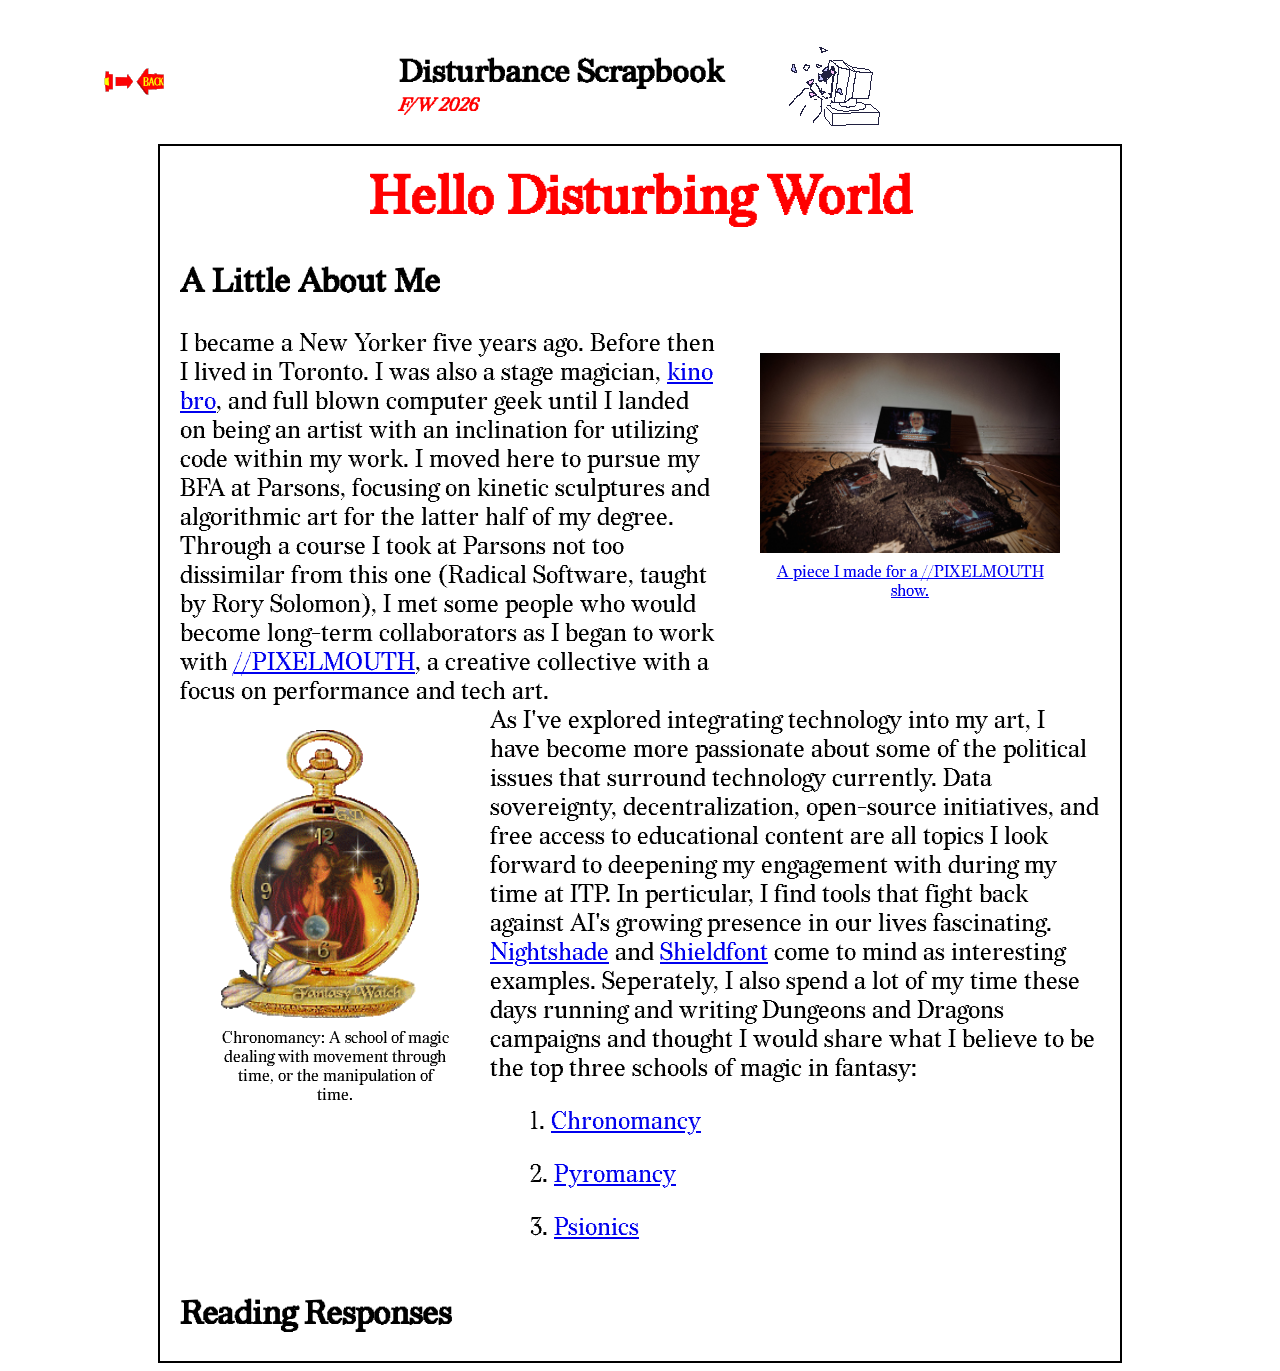
==== posts/09_14_2026_blogpost.html @ 67a5c2b2 "added self-intro" ====
<!DOCTYPE html>
<html lang="en">
<head>
  <meta charset="UTF-8">
  <meta name="viewport" content="width=device-width, initial-scale=1.0">
  <title>Disturbance Scrapbook</title>
  <link rel="stylesheet" href="../style.css">
</head>
<body>
  <div class="headingFlexbox">
    <a href="../index.html" class="backButton">
        <img src="../assets/images/backbutton.gif">
    </a>
    <div class="blogTitle">
      <h1>Disturbance Scrapbook</h1>
      <h3 class="nameSubtitle">F/W 2026</h3>
    </div>
    <img src="../assets/images/headsmash_GIF.gif">
  </div>
  <main>
    <div class="blogpostParent">
        <h1 class="blogpostTitle">Hello Disturbing World</h1>
        <div class="blogpostSubtitle">
            <h2>A Little About Me</h2>
        </div>
        <div class="blockParent">
            <span style="width: 800px;">I became a New Yorker five years ago. Before then I lived in Toronto. I was also a stage magician, <a href="https://letterboxd.com/tabicass/">kino bro</a>, and
            full blown computer geek until I landed on being an artist with an inclination for utilizing code within my work. 
            I moved here to pursue my BFA at Parsons, focusing on kinetic sculptures and algorithmic art for the latter half of my degree.
            Through a course I took at Parsons not too dissimilar from this one (Radical Software, taught by Rory Solomon), I met 
            some people who would become long-term collaborators as I began to work with <a href="https://pixelmouth.org/">//PIXELMOUTH</a>, a creative collective with
            a focus on performance and tech art.</span>
            <a href="https://tabicass.com/project/tv">
                <figure>
                    <img src="../assets/images/iteotw-cover.jpg" class="blogpostImage">
                    <figcaption>A piece I made for a //PIXELMOUTH show.</figcaption>
                </figure>
            </a>            
        </div>
        <div class="blockParent">
            <figure>
                <img src="../assets/images/chronomancy.gif" style="width: 200px; padding-right: 30px;">
                <figcaption>Chronomancy: A school of magic dealing with movement through time, or the manipulation of time.</figcaption>
            </figure>
            <span>As I've explored integrating technology into my art, I have become more passionate about some of the 
                political issues that surround technology currently. Data sovereignty, decentralization, open-source initiatives, 
                and free access to educational content are all topics I look forward to deepening my engagement with during my
                time at ITP. In perticular, I find tools that fight back against AI's growing presence in our lives fascinating.
                <a href="https://nightshade.cs.uchicago.edu/whatis.html">Nightshade</a> and <a href="https://shieldfont.org/">Shieldfont</a> come to mind as interesting examples.
                Seperately, I also spend a lot of my time these days running and writing Dungeons and Dragons campaigns and 
                thought I would share what I believe to be the top three schools of magic in fantasy:
                <ul>1. <a href="https://roll20.net/compendium/dnd5e/Time%20Stop#content">Chronomancy</a></ul>
                <ul>2. <a href="https://roll20.net/compendium/dnd5e/Fireball#content">Pyromancy</a></ul>
                <ul>3. <a href="https://roll20.net/compendium/dnd5e/Mind%20Blank#content">Psionics</a></ul>
            </span>
        </div>
        <div class="blogpostSubtitle">
            <h2>Reading Responses</h2>
        </div>
    </div>
  </main>
  <script src="main.js" defer></script>
</body>
</html>
---- style.css ----
@font-face {
  font-family: 'Redaction';
  src: url(assets/fonts/Redaction_20-Regular.woff2) format('woff2');
  font-weight: normal;
  font-style: normal;
  font-display: swap;
}

@font-face {
  font-family: 'RedactionItalics';
  src: url(assets/fonts/Redaction_20-Italic.woff2) format('woff2');
  font-weight: normal;
  font-style: italic;
  font-display: swap;
}

body {
  padding-top: 1em;
  font-family: 'Redaction', sans-serif;
  display: flex;
  flex-direction: column;
  align-items: center;
}

main {
  display: flex;
}

figure{
  display: flex;
  flex-direction: column;
  align-items: center;
  gap: 10px;
}

figcaption{
  font-size: 16px;
  text-align: center;
}

/* LANDING PAGE STYLING */

.headingFlexbox{
  position: relative;
  display: flex;
  gap: 50px;
  align-items: center;
  padding: 0.5rem;
}

.blogTitle{
  display: flex;
  flex-direction: column;
}

.nameSubtitle{
  font-family: 'RedactionItalics', sans-serif;
  color: red;
  margin-top: -20px;
  
}

.postsParent {
  margin-top: 1rem;
  height: 75vh;
  width: 75vw;
  border: 2px solid black;
}

.postsList {
  list-style: none;
  margin: 0;
  padding: 0;
  display: grid;
  grid-template-columns: repeat(auto-fit, minmax(250px, 1fr));
  justify-content: center;
  gap: 20px;
}

.postsItem {
  justify-self: center;
  display: flex;
  flex-direction: column;
  align-items: center;
}

.postImage {
  aspect-ratio: 1;
  height: 100px;
  padding-top: 2rem;
  padding-bottom: 1rem;
}

/* BLOG POSTS STYLING */

.blogpostParent{
  border: 2px solid black;
  width: 75vw;
  min-height: 75vh;
  display: flex;
  flex-direction: column;
}

.blogpostTitle{
  color: red;
  align-self: center;
  font-size: 40pt;
  margin-top: 20px;
  margin-bottom: 5px;
}

.blockParent{
  display: flex;
  align-items: flex-start;
  justify-content: space-between;
  font-size: 18pt;
  margin-left: 20px;
  margin-right: 20px;
}

.blogpostImage {
  max-width: 300px;
}

.blogpostSubtitle {
  display: flex;
  align-items: start;
  font-size: 22px;
  padding-left: 20px;
}

.backButton {
  position: absolute;
  right: 145%;
}
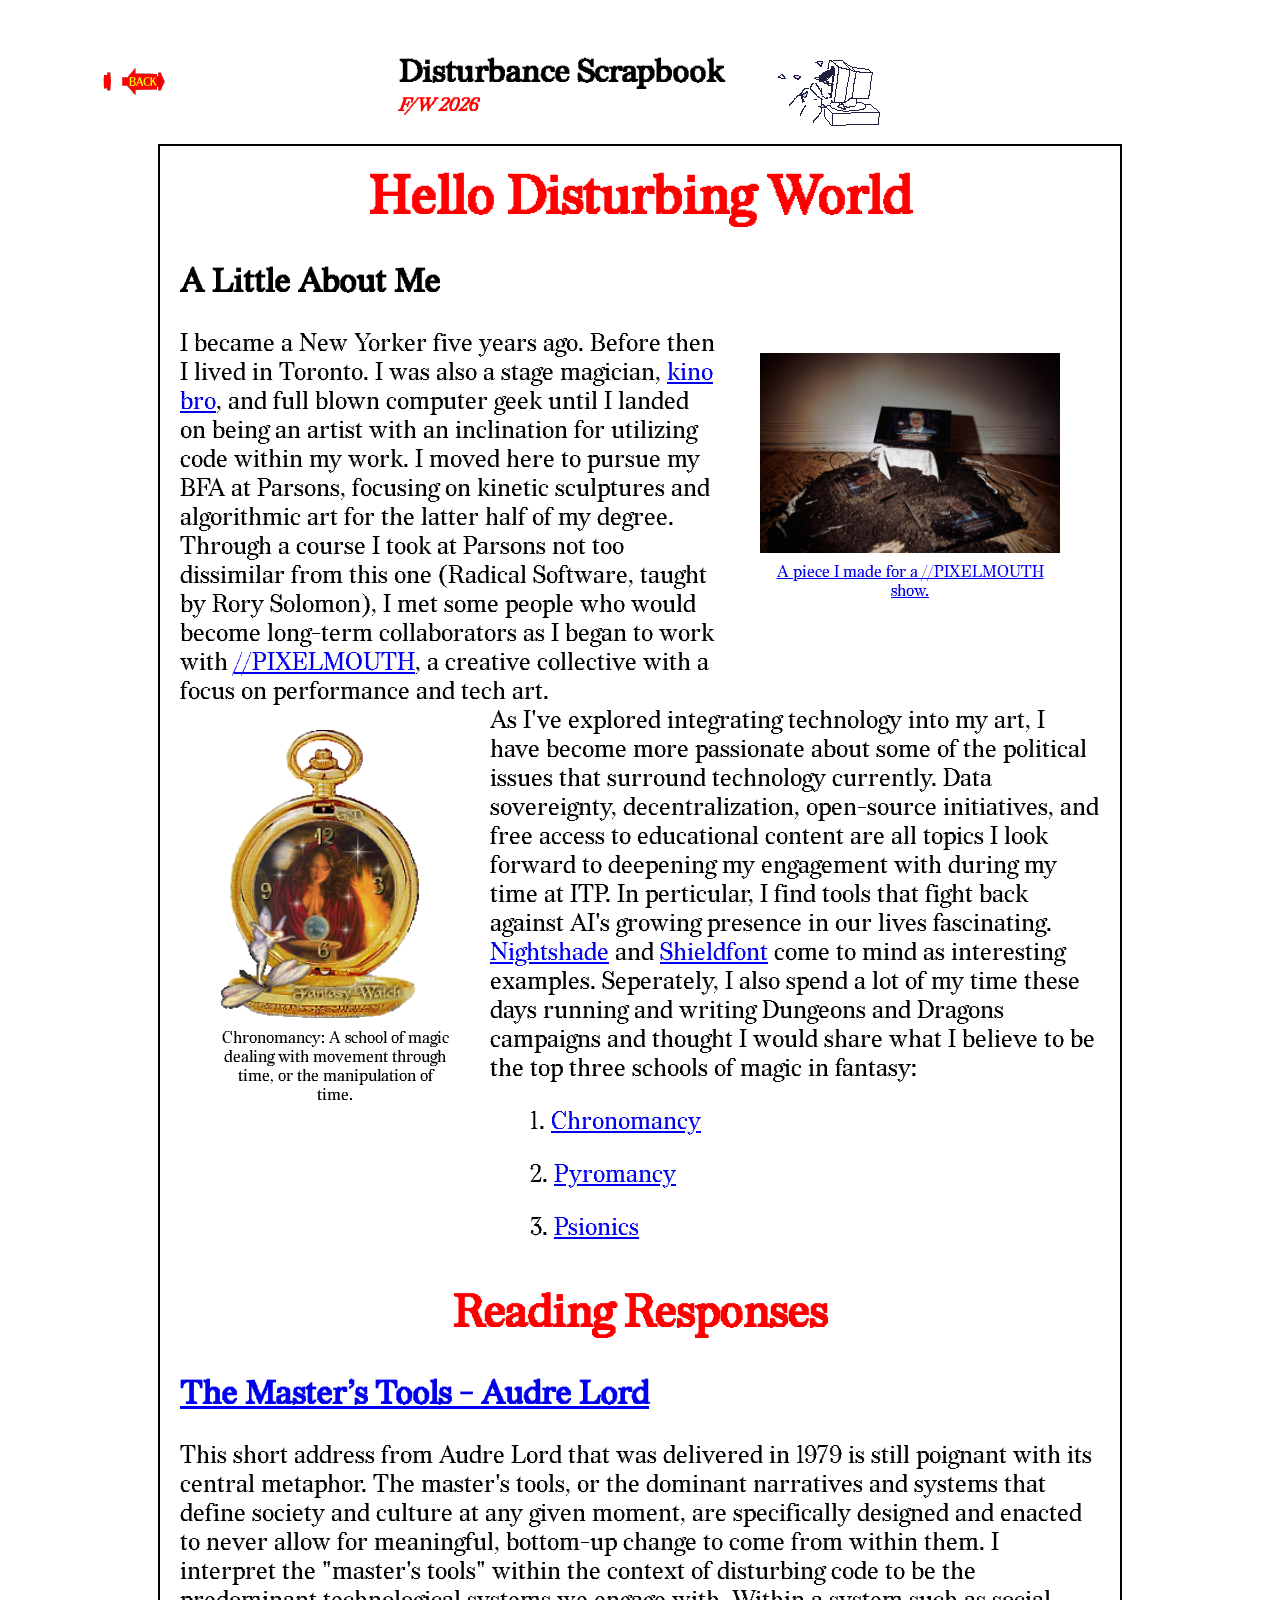
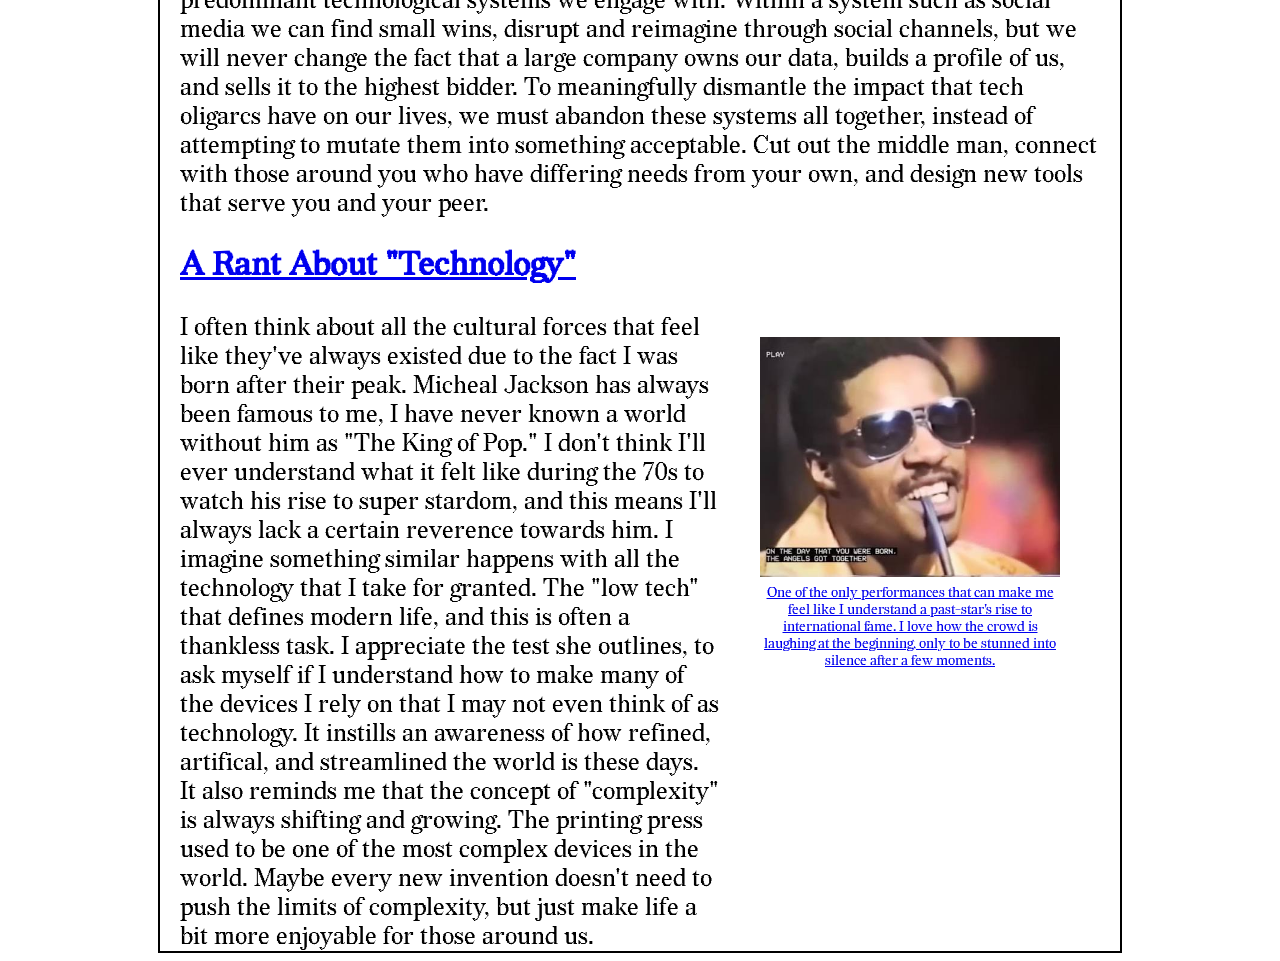
==== commit 911d5c0a: "added some reading responses for week 1" ====
--- a/posts/09_14_2026_blogpost.html
+++ b/posts/09_14_2026_blogpost.html
@@ -54,8 +54,44 @@
                 <ul>3. <a href="https://roll20.net/compendium/dnd5e/Mind%20Blank#content">Psionics</a></ul>
             </span>
         </div>
+        <h2 class="blogpostTitle" style="font-size: 34pt;">Reading Responses</h2>
         <div class="blogpostSubtitle">
-            <h2>Reading Responses</h2>
+            <h2><a href="https://theanarchistlibrary.org/library/audre-lorde-the-master-s-tools-will-never-dismantle-the-master-s-house">The Master’s Tools - Audre Lord</a></h2>
+        </div>
+        <div class="blockParent">
+            <span>This short address from Audre Lord that was delivered in 1979 is still poignant with its central metaphor. 
+                The master's tools, or the dominant narratives and systems that define society and culture at any given moment,
+                are specifically designed and enacted to never allow for meaningful, bottom-up change to come from within them. 
+                I interpret the "master's tools" within the context of disturbing code to be the predominant technological systems
+                we engage with. Within a system such as social media we can find small wins, disrupt and reimagine through
+                social channels, but we will never change the fact that a large company owns our data, builds a 
+                profile of us, and sells it to the highest bidder. To meaningfully dismantle the impact that tech oligarcs
+                have on our lives, we must abandon these systems all together, instead of attempting to mutate them into something
+                acceptable. Cut out the middle man, connect with those around you who have differing needs from your own, and 
+                design new tools that serve you and your peer. 
+            </span>
+        </div>
+        <div class="blogpostSubtitle">
+            <h2><a href="https://www.ursulakleguin.com/a-rant-about-technology">A Rant About "Technology"</a></h2>
+        </div>
+        <div class="blockParent">
+            <span>I often think about all the cultural forces that feel like they've always existed due to the fact I was born after their peak.
+                Micheal Jackson has always been famous to me, I have never known a world without him as "The King of Pop." I don't 
+                think I'll ever understand what it felt like during the 70s to watch his rise to super stardom, and this means
+                I'll always lack a certain reverence towards him. I imagine something similar happens with all the technology
+                that I take for granted. The "low tech" that defines modern life, and this is often a thankless task. I appreciate
+                the test she outlines, to ask myself if I understand how to make many of the devices I rely on that I may not even
+                think of as technology. It instills an awareness of how refined, artifical, and streamlined the world is these days.
+                It also reminds me that the concept of "complexity" is always shifting and growing. The printing press used to be
+                one of the most complex devices in the world. Maybe every new invention doesn't need to push the limits of complexity,
+                but just make life a bit more enjoyable for those around us. 
+            </span>
+            <figure>
+                <a href="https://www.youtube.com/watch?v=xlsZQ3qY_r0&xstg=CAMSEBUJ_b-oH-PhF0yjBgavkzY%3D">
+                <img src="../assets/images/stevie_wonder_close_to_you.jpg" style="width: 300px;">
+                <figcaption style="font-size: 14px;">One of the only performances that can make me feel like I understand a past-star's rise to international fame.  I love how the crowd is laughing at the beginning, only to be stunned into silence after a few moments.</figcaption>
+                </a>
+            </figure>
         </div>
     </div>
   </main>
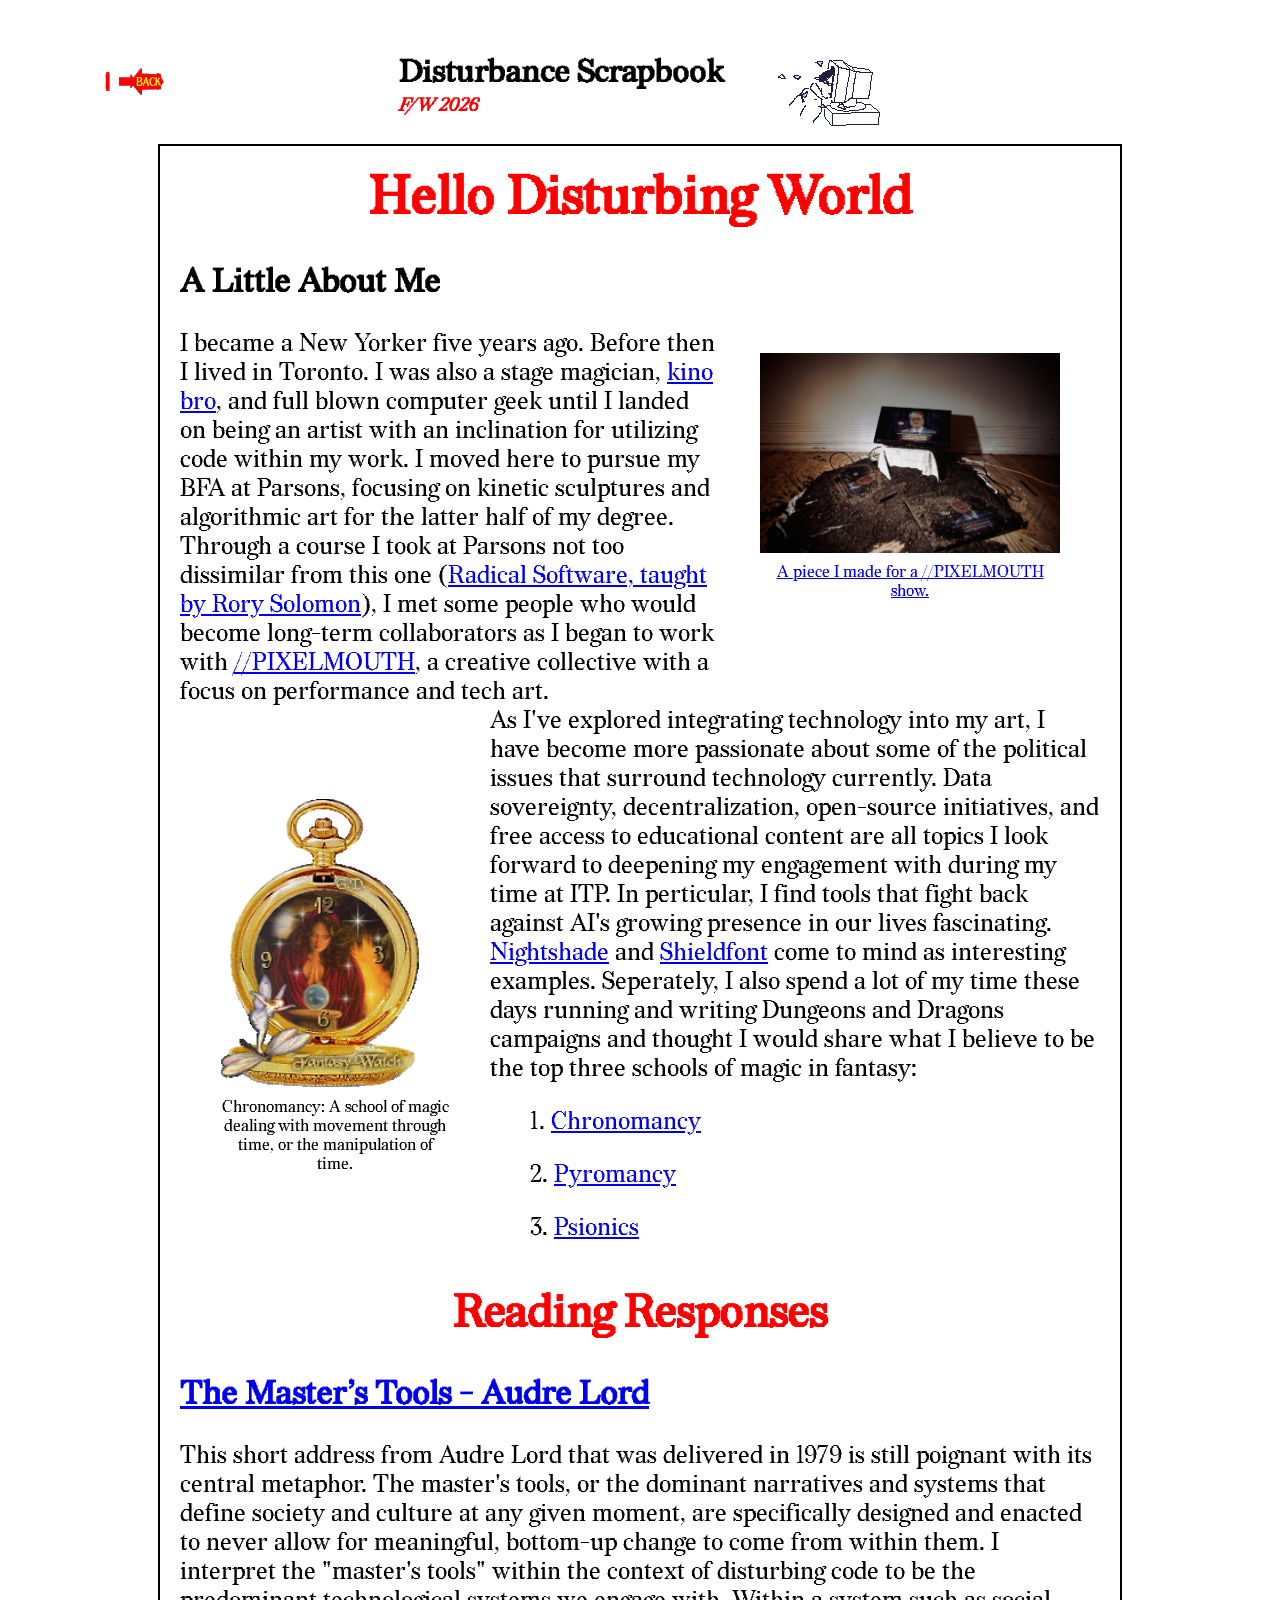
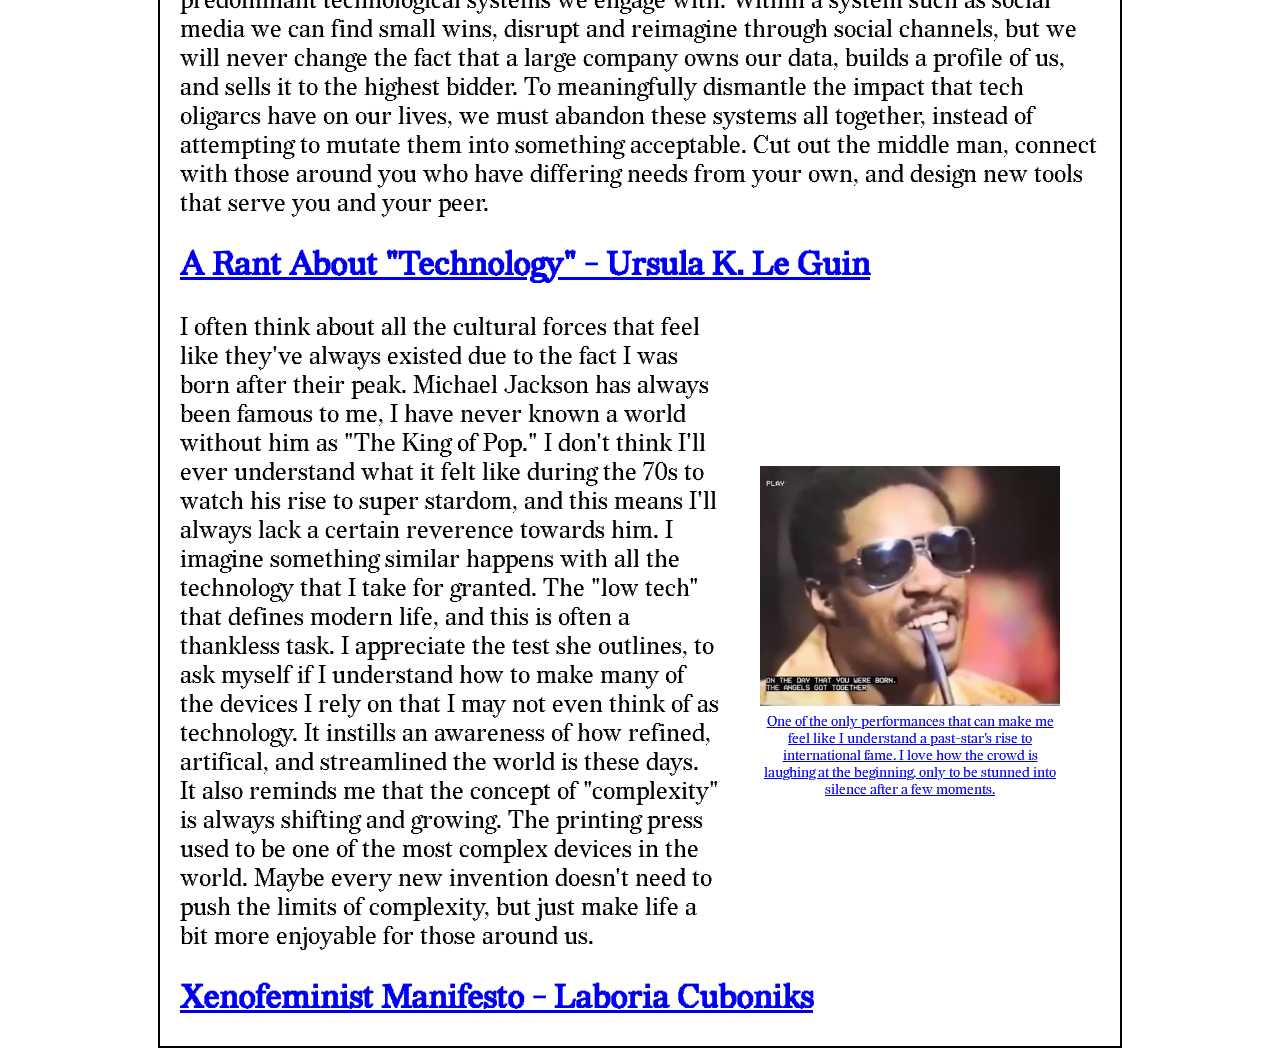
==== commit 4da925b3: "more updates" ====
--- a/posts/09_14_2026_blogpost.html
+++ b/posts/09_14_2026_blogpost.html
@@ -27,7 +27,7 @@
             <span style="width: 800px;">I became a New Yorker five years ago. Before then I lived in Toronto. I was also a stage magician, <a href="https://letterboxd.com/tabicass/">kino bro</a>, and
             full blown computer geek until I landed on being an artist with an inclination for utilizing code within my work. 
             I moved here to pursue my BFA at Parsons, focusing on kinetic sculptures and algorithmic art for the latter half of my degree.
-            Through a course I took at Parsons not too dissimilar from this one (Radical Software, taught by Rory Solomon), I met 
+            Through a course I took at Parsons not too dissimilar from this one (<a href="https://courses.newschool.edu/courses/LCST2234/">Radical Software, taught by Rory Solomon</a>), I met 
             some people who would become long-term collaborators as I began to work with <a href="https://pixelmouth.org/">//PIXELMOUTH</a>, a creative collective with
             a focus on performance and tech art.</span>
             <a href="https://tabicass.com/project/tv">
@@ -72,11 +72,11 @@
             </span>
         </div>
         <div class="blogpostSubtitle">
-            <h2><a href="https://www.ursulakleguin.com/a-rant-about-technology">A Rant About "Technology"</a></h2>
+            <h2><a href="https://www.ursulakleguin.com/a-rant-about-technology">A Rant About "Technology" - Ursula K. Le Guin</a></h2>
         </div>
         <div class="blockParent">
             <span>I often think about all the cultural forces that feel like they've always existed due to the fact I was born after their peak.
-                Micheal Jackson has always been famous to me, I have never known a world without him as "The King of Pop." I don't 
+                Michael Jackson has always been famous to me, I have never known a world without him as "The King of Pop." I don't 
                 think I'll ever understand what it felt like during the 70s to watch his rise to super stardom, and this means
                 I'll always lack a certain reverence towards him. I imagine something similar happens with all the technology
                 that I take for granted. The "low tech" that defines modern life, and this is often a thankless task. I appreciate
@@ -93,6 +93,10 @@
                 </a>
             </figure>
         </div>
+        <div class="blogpostSubtitle">
+            <h2><a href="https://archive.org/details/xenofeminism-manifesto-by-laboria-cuboniks./page/n1/mode/2up">Xenofeminist Manifesto - 
+    Laboria Cuboniks </a></h2>
+        </div>
     </div>
   </main>
   <script src="main.js" defer></script>
--- a/style.css
+++ b/style.css
@@ -30,6 +30,7 @@
   display: flex;
   flex-direction: column;
   align-items: center;
+  align-self: center;
   gap: 10px;
 }
 
@@ -65,6 +66,7 @@
   height: 75vh;
   width: 75vw;
   border: 2px solid black;
+  align-content: center;
 }
 
 .postsList {
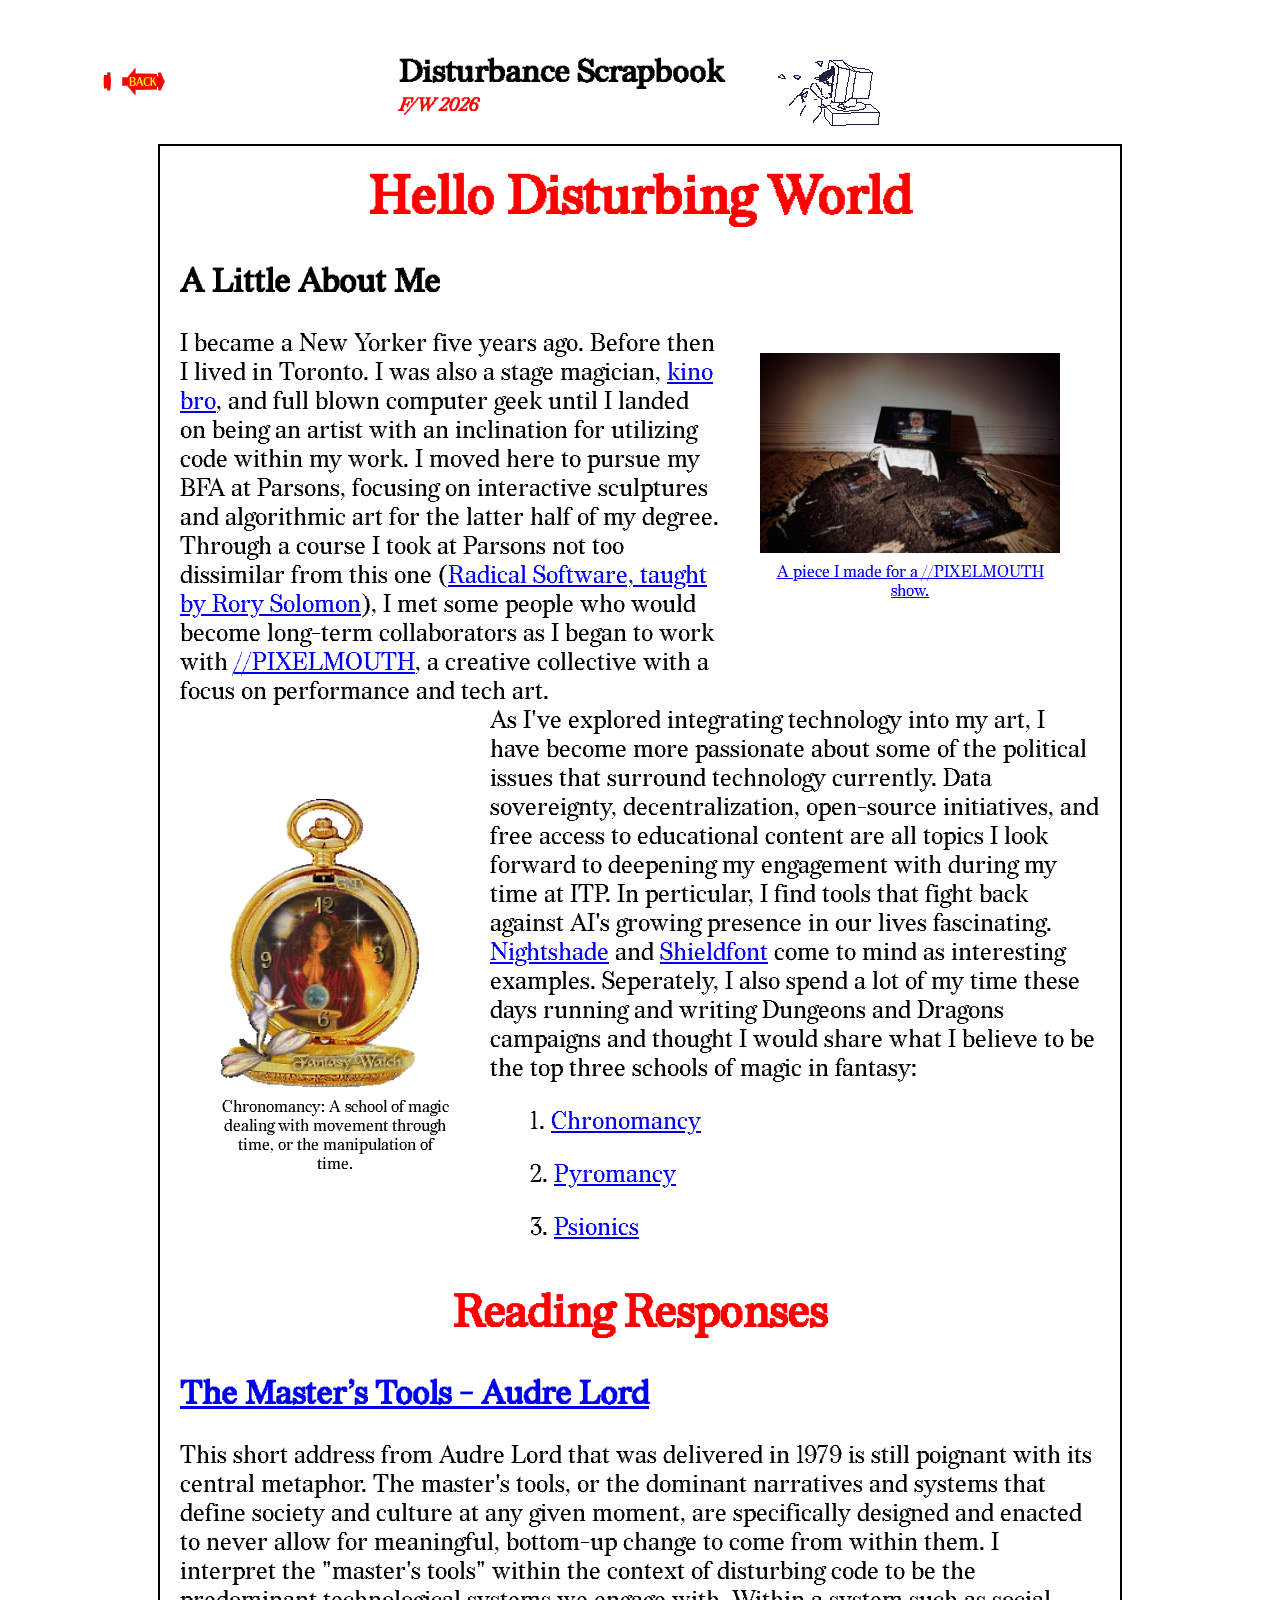
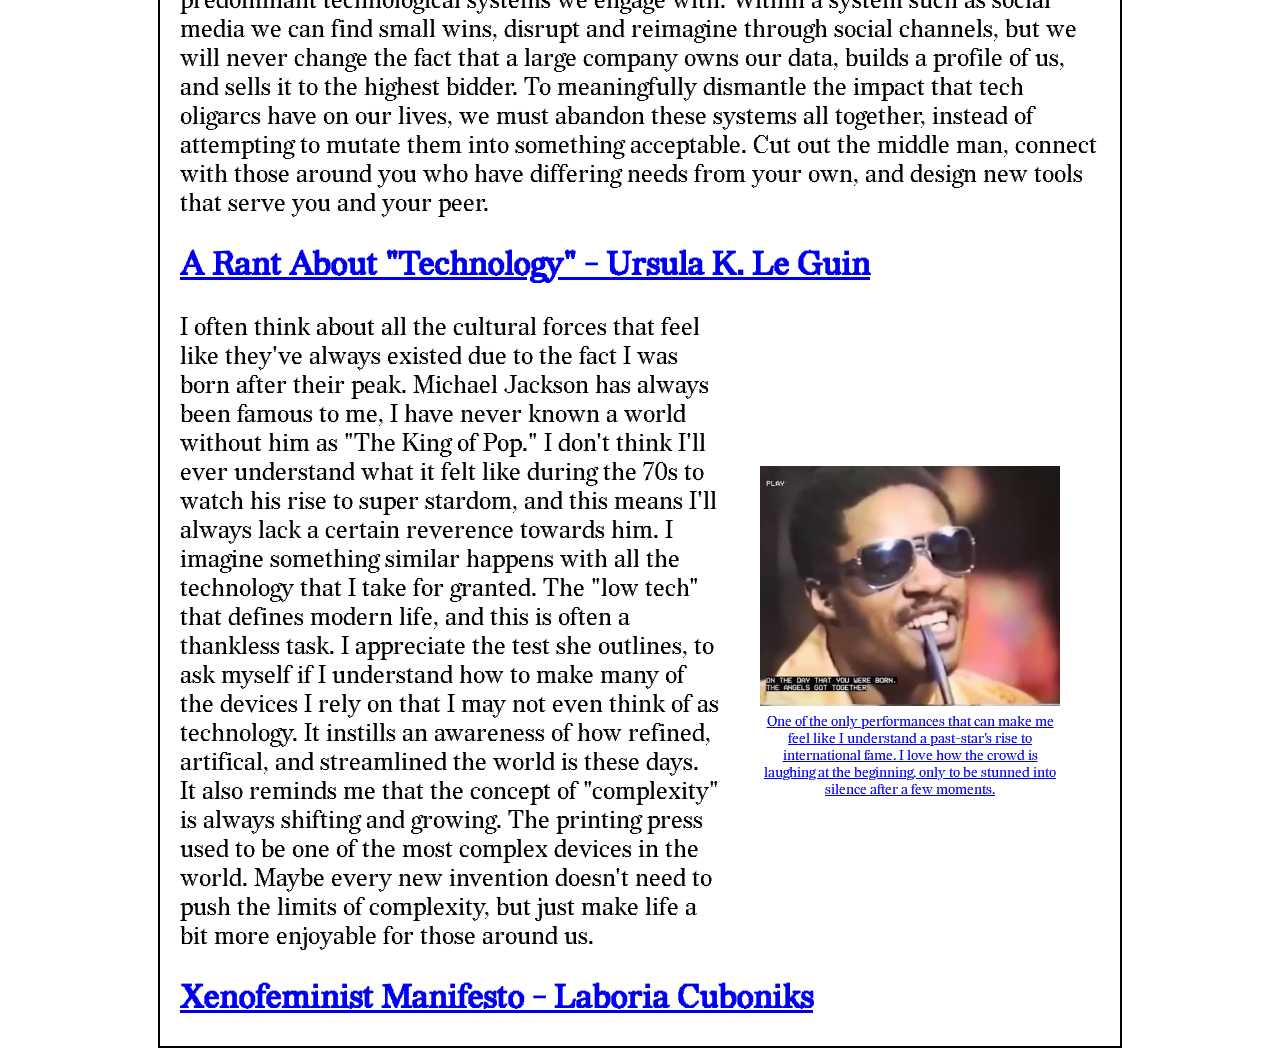
==== commit d4185e5a: "Update 09_14_2026_blogpost.html" ====
--- a/posts/09_14_2026_blogpost.html
+++ b/posts/09_14_2026_blogpost.html
@@ -26,7 +26,7 @@
         <div class="blockParent">
             <span style="width: 800px;">I became a New Yorker five years ago. Before then I lived in Toronto. I was also a stage magician, <a href="https://letterboxd.com/tabicass/">kino bro</a>, and
             full blown computer geek until I landed on being an artist with an inclination for utilizing code within my work. 
-            I moved here to pursue my BFA at Parsons, focusing on kinetic sculptures and algorithmic art for the latter half of my degree.
+            I moved here to pursue my BFA at Parsons, focusing on interactive sculptures and algorithmic art for the latter half of my degree.
             Through a course I took at Parsons not too dissimilar from this one (<a href="https://courses.newschool.edu/courses/LCST2234/">Radical Software, taught by Rory Solomon</a>), I met 
             some people who would become long-term collaborators as I began to work with <a href="https://pixelmouth.org/">//PIXELMOUTH</a>, a creative collective with
             a focus on performance and tech art.</span>
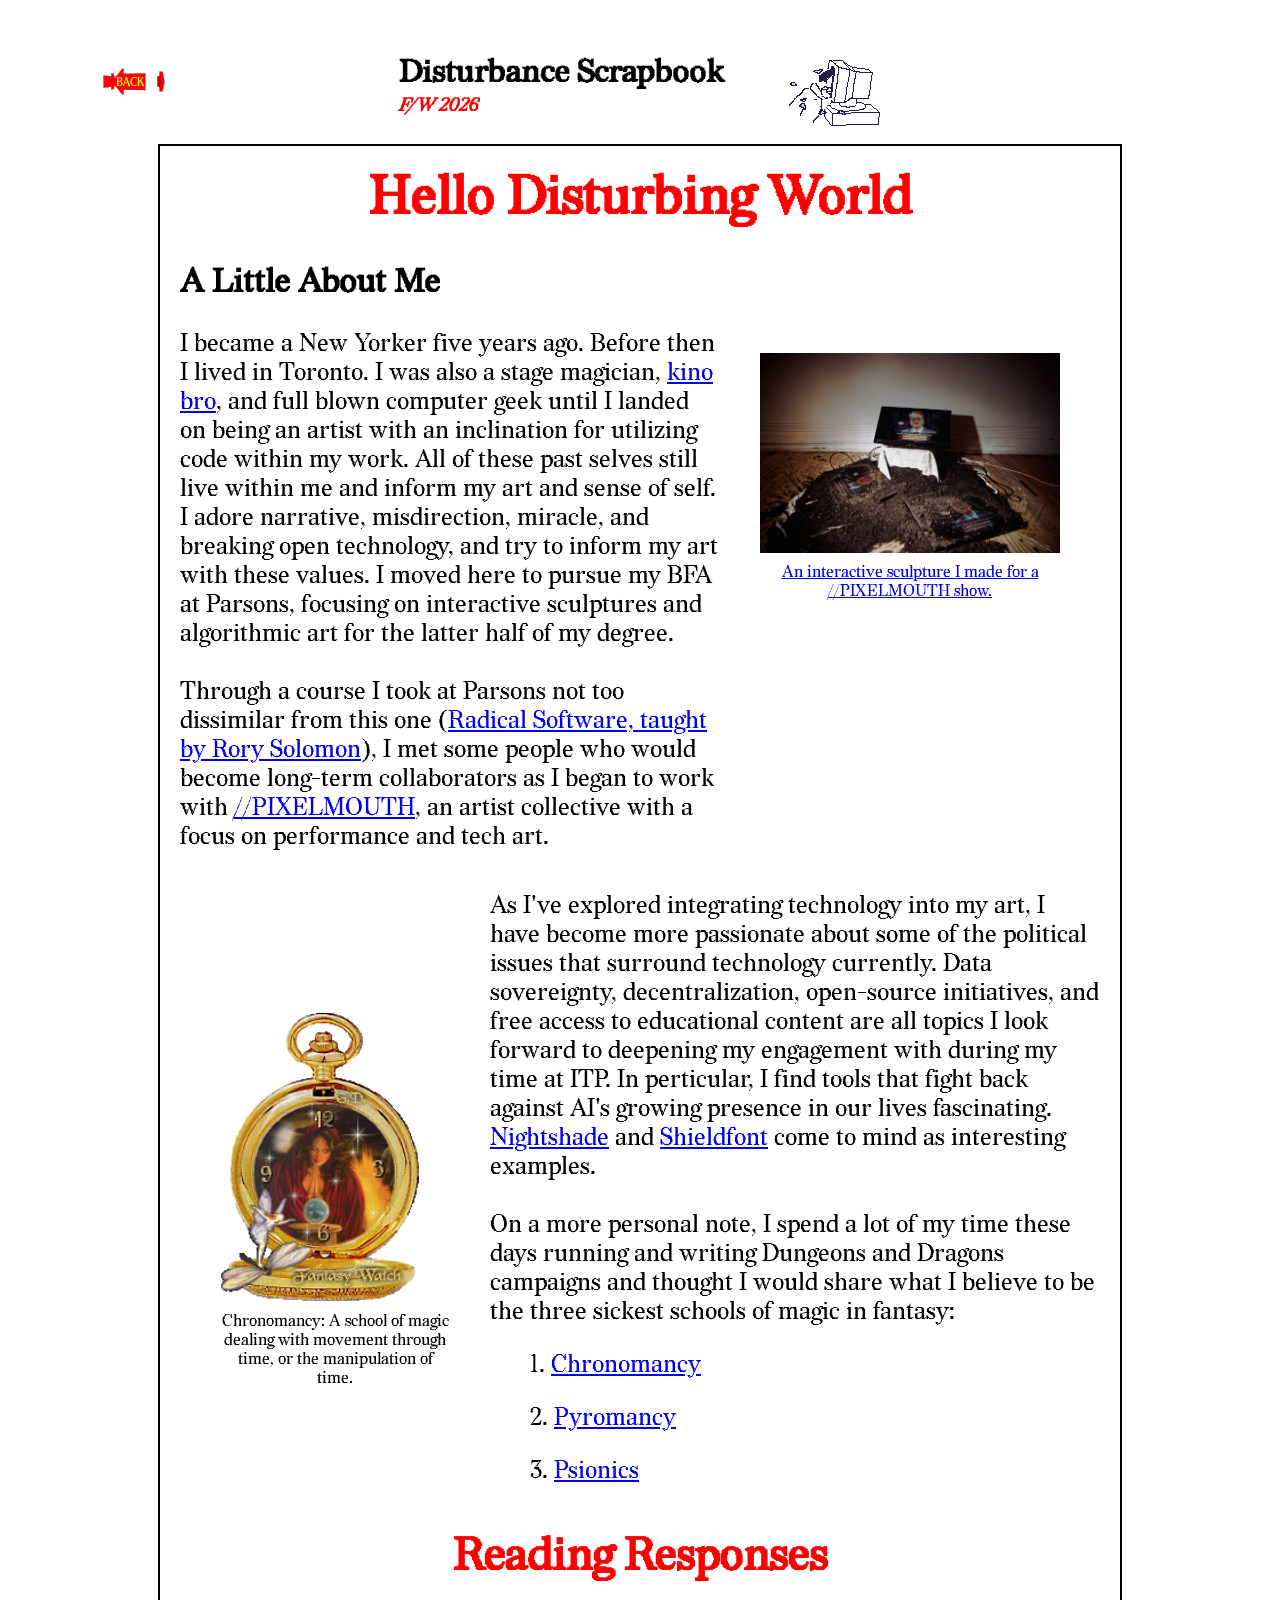
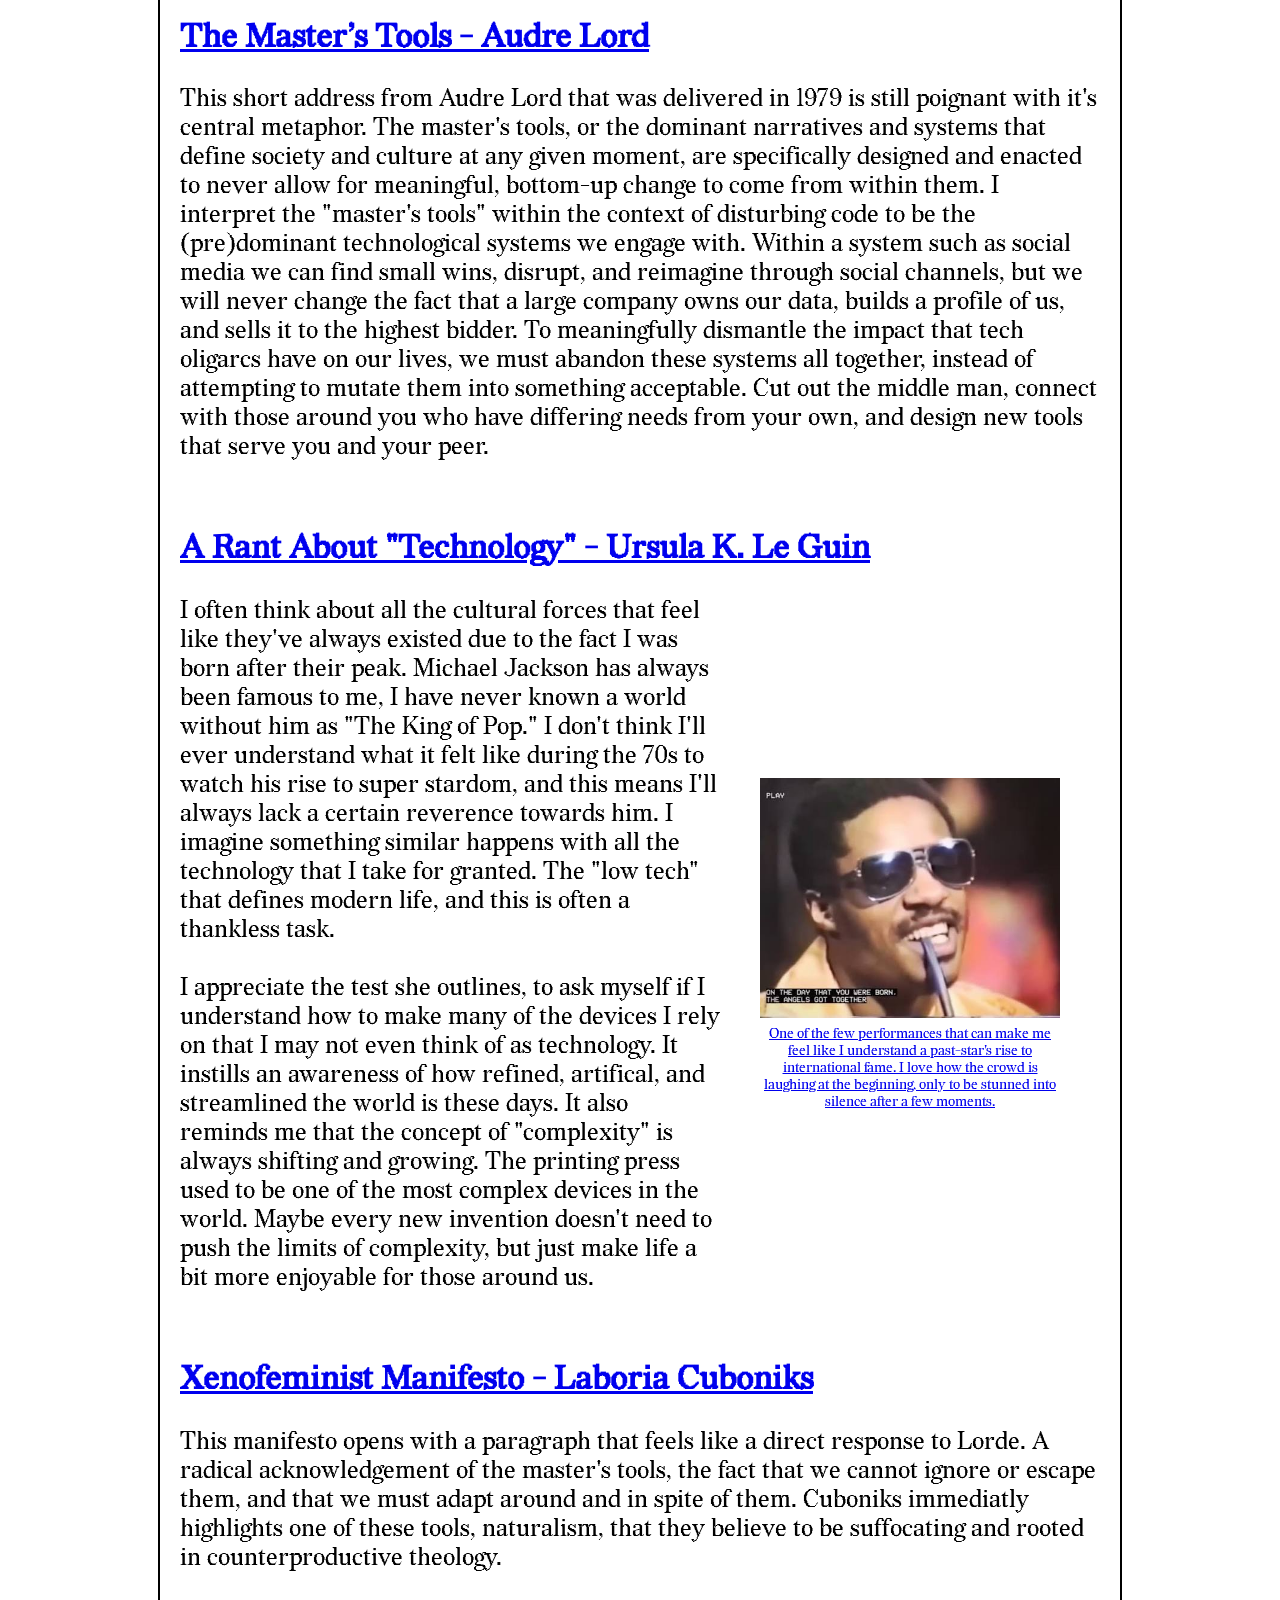
==== commit 702d5d6d: "more updates to week 1" ====
--- a/posts/09_14_2026_blogpost.html
+++ b/posts/09_14_2026_blogpost.html
@@ -25,19 +25,20 @@
         </div>
         <div class="blockParent">
             <span style="width: 800px;">I became a New Yorker five years ago. Before then I lived in Toronto. I was also a stage magician, <a href="https://letterboxd.com/tabicass/">kino bro</a>, and
-            full blown computer geek until I landed on being an artist with an inclination for utilizing code within my work. 
+            full blown computer geek until I landed on being an artist with an inclination for utilizing code within my work. All of these past selves still live within me and inform my art and 
+            sense of self. I adore narrative, misdirection, miracle, and breaking open technology, and try to inform my art with these values. 
             I moved here to pursue my BFA at Parsons, focusing on interactive sculptures and algorithmic art for the latter half of my degree.
-            Through a course I took at Parsons not too dissimilar from this one (<a href="https://courses.newschool.edu/courses/LCST2234/">Radical Software, taught by Rory Solomon</a>), I met 
-            some people who would become long-term collaborators as I began to work with <a href="https://pixelmouth.org/">//PIXELMOUTH</a>, a creative collective with
+            <br> <br>Through a course I took at Parsons not too dissimilar from this one (<a href="https://courses.newschool.edu/courses/LCST2234/">Radical Software, taught by Rory Solomon</a>), I met 
+            some people who would become long-term collaborators as I began to work with <a href="https://pixelmouth.org/">//PIXELMOUTH</a>, an artist collective with
             a focus on performance and tech art.</span>
             <a href="https://tabicass.com/project/tv">
                 <figure>
                     <img src="../assets/images/iteotw-cover.jpg" class="blogpostImage">
-                    <figcaption>A piece I made for a //PIXELMOUTH show.</figcaption>
+                    <figcaption>An interactive sculpture I made for a //PIXELMOUTH show.</figcaption>
                 </figure>
             </a>            
         </div>
-        <div class="blockParent">
+        <div class="blockParent" style="margin-bottom: -40px;">
             <figure>
                 <img src="../assets/images/chronomancy.gif" style="width: 200px; padding-right: 30px;">
                 <figcaption>Chronomancy: A school of magic dealing with movement through time, or the manipulation of time.</figcaption>
@@ -47,8 +48,8 @@
                 and free access to educational content are all topics I look forward to deepening my engagement with during my
                 time at ITP. In perticular, I find tools that fight back against AI's growing presence in our lives fascinating.
                 <a href="https://nightshade.cs.uchicago.edu/whatis.html">Nightshade</a> and <a href="https://shieldfont.org/">Shieldfont</a> come to mind as interesting examples.
-                Seperately, I also spend a lot of my time these days running and writing Dungeons and Dragons campaigns and 
-                thought I would share what I believe to be the top three schools of magic in fantasy:
+                <br> <br> On a more personal note, I spend a lot of my time these days running and writing Dungeons and Dragons campaigns and 
+                thought I would share what I believe to be the three sickest schools of magic in fantasy:
                 <ul>1. <a href="https://roll20.net/compendium/dnd5e/Time%20Stop#content">Chronomancy</a></ul>
                 <ul>2. <a href="https://roll20.net/compendium/dnd5e/Fireball#content">Pyromancy</a></ul>
                 <ul>3. <a href="https://roll20.net/compendium/dnd5e/Mind%20Blank#content">Psionics</a></ul>
@@ -59,11 +60,11 @@
             <h2><a href="https://theanarchistlibrary.org/library/audre-lorde-the-master-s-tools-will-never-dismantle-the-master-s-house">The Master’s Tools - Audre Lord</a></h2>
         </div>
         <div class="blockParent">
-            <span>This short address from Audre Lord that was delivered in 1979 is still poignant with its central metaphor. 
+            <span>This short address from Audre Lord that was delivered in 1979 is still poignant with it's central metaphor. 
                 The master's tools, or the dominant narratives and systems that define society and culture at any given moment,
                 are specifically designed and enacted to never allow for meaningful, bottom-up change to come from within them. 
-                I interpret the "master's tools" within the context of disturbing code to be the predominant technological systems
-                we engage with. Within a system such as social media we can find small wins, disrupt and reimagine through
+                I interpret the "master's tools" within the context of disturbing code to be the (pre)dominant technological systems
+                we engage with. Within a system such as social media we can find small wins, disrupt, and reimagine through
                 social channels, but we will never change the fact that a large company owns our data, builds a 
                 profile of us, and sells it to the highest bidder. To meaningfully dismantle the impact that tech oligarcs
                 have on our lives, we must abandon these systems all together, instead of attempting to mutate them into something
@@ -79,7 +80,7 @@
                 Michael Jackson has always been famous to me, I have never known a world without him as "The King of Pop." I don't 
                 think I'll ever understand what it felt like during the 70s to watch his rise to super stardom, and this means
                 I'll always lack a certain reverence towards him. I imagine something similar happens with all the technology
-                that I take for granted. The "low tech" that defines modern life, and this is often a thankless task. I appreciate
+                that I take for granted. The "low tech" that defines modern life, and this is often a thankless task. <br> <br>I appreciate
                 the test she outlines, to ask myself if I understand how to make many of the devices I rely on that I may not even
                 think of as technology. It instills an awareness of how refined, artifical, and streamlined the world is these days.
                 It also reminds me that the concept of "complexity" is always shifting and growing. The printing press used to be
@@ -89,13 +90,19 @@
             <figure>
                 <a href="https://www.youtube.com/watch?v=xlsZQ3qY_r0&xstg=CAMSEBUJ_b-oH-PhF0yjBgavkzY%3D">
                 <img src="../assets/images/stevie_wonder_close_to_you.jpg" style="width: 300px;">
-                <figcaption style="font-size: 14px;">One of the only performances that can make me feel like I understand a past-star's rise to international fame.  I love how the crowd is laughing at the beginning, only to be stunned into silence after a few moments.</figcaption>
+                <figcaption style="font-size: 14px;">One of the few performances that can make me feel like I understand a past-star's rise to international fame.  I love how the crowd is laughing at the beginning, only to be stunned into silence after a few moments.</figcaption>
                 </a>
             </figure>
         </div>
         <div class="blogpostSubtitle">
-            <h2><a href="https://archive.org/details/xenofeminism-manifesto-by-laboria-cuboniks./page/n1/mode/2up">Xenofeminist Manifesto - 
-    Laboria Cuboniks </a></h2>
+            <h2><a href="https://archive.org/details/xenofeminism-manifesto-by-laboria-cuboniks./page/n1/mode/2up">Xenofeminist Manifesto - Laboria Cuboniks </a></h2>
+        </div>
+        <div class="blockParent">
+            <span>This manifesto opens with a paragraph that feels like a direct response to Lorde. A radical acknowledgement
+                of the master's tools, the fact that we cannot ignore or escape them, and that we must adapt around and in spite of them.
+                Cuboniks immediatly highlights one of these tools, naturalism, that they believe to be suffocating and rooted in counterproductive theology.
+                
+            </span>
         </div>
     </div>
   </main>
--- a/style.css
+++ b/style.css
@@ -118,6 +118,7 @@
   font-size: 18pt;
   margin-left: 20px;
   margin-right: 20px;
+  padding-bottom: 40px;
 }
 
 .blogpostImage {
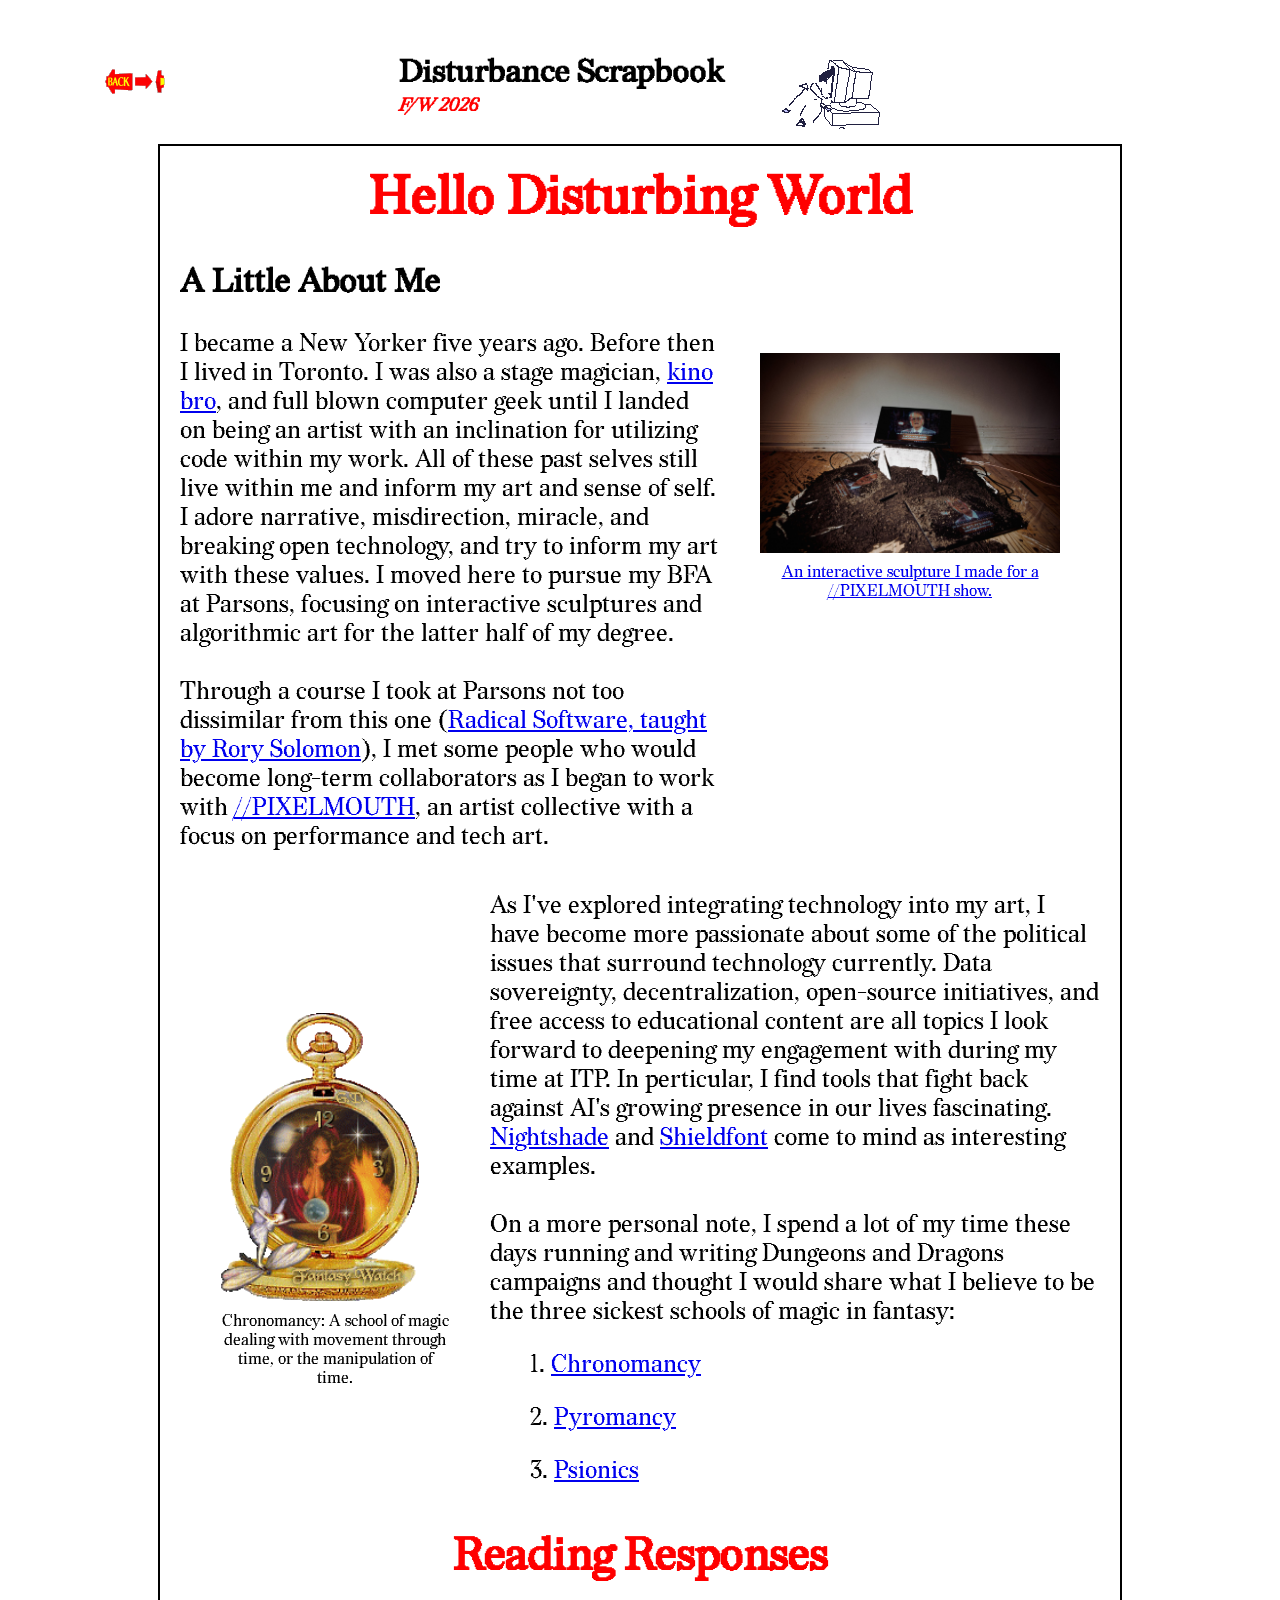
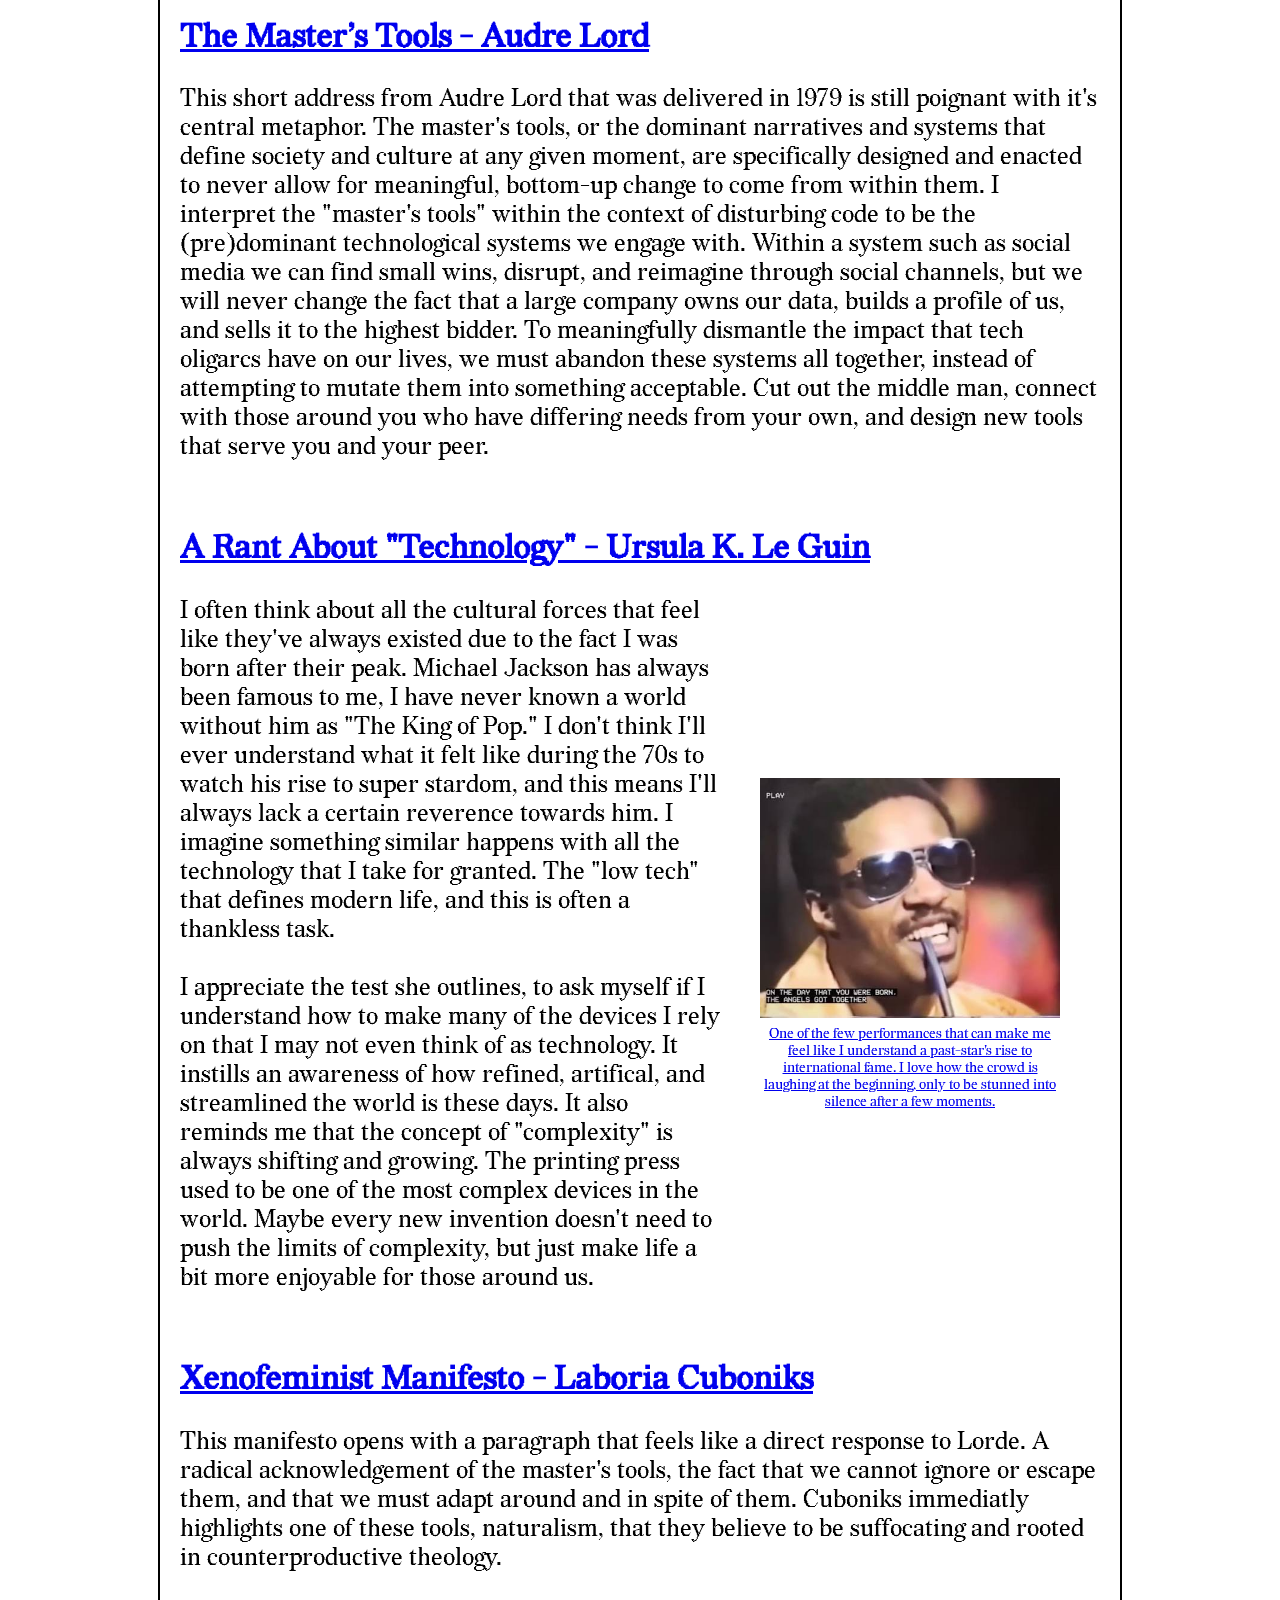
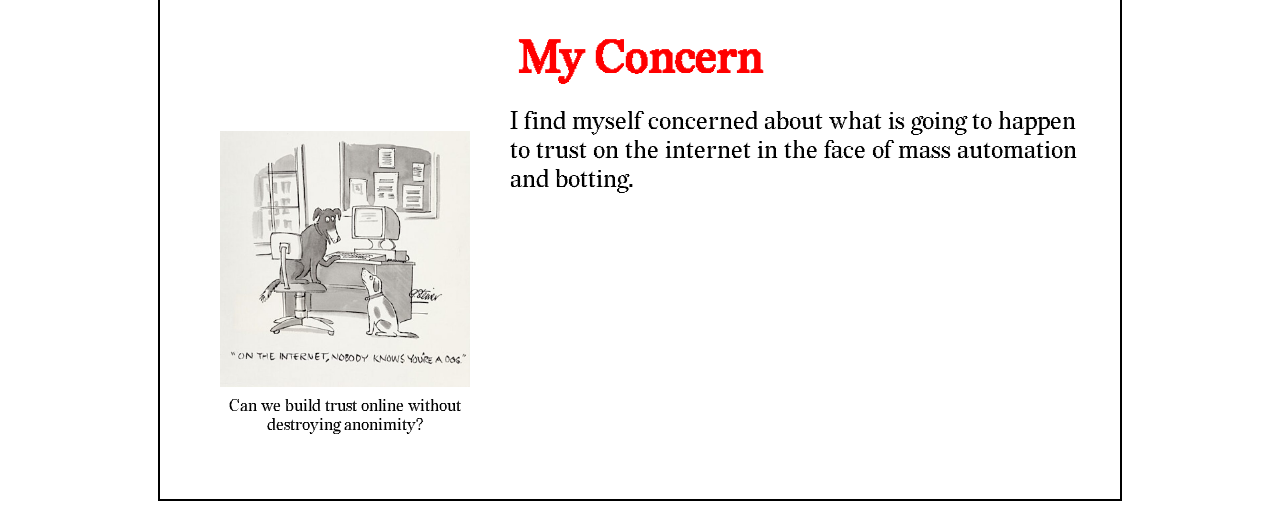
==== commit fd8806ee: "week 2 push inital week 2 push, still more to update." ====
--- a/posts/09_14_2026_blogpost.html
+++ b/posts/09_14_2026_blogpost.html
@@ -101,8 +101,19 @@
             <span>This manifesto opens with a paragraph that feels like a direct response to Lorde. A radical acknowledgement
                 of the master's tools, the fact that we cannot ignore or escape them, and that we must adapt around and in spite of them.
                 Cuboniks immediatly highlights one of these tools, naturalism, that they believe to be suffocating and rooted in counterproductive theology.
-                
             </span>
+        </div>
+        <h2 class="blogpostTitle" style="font-size: 34pt; padding-bottom: 15px;">My Concern</h2>
+        <div class="blockParent">
+            <figure>
+                <img src="../assets/images/dead_internet_dog.jpg" style="width: 250px;">
+                <figcaption>Can we build trust online without destroying anonimity?
+                </figcaption>
+            </figure>
+            <span>I find myself concerned about what is going to happen to trust on the internet in the face of
+                mass automation and botting. 
+            </span>
+
         </div>
     </div>
   </main>
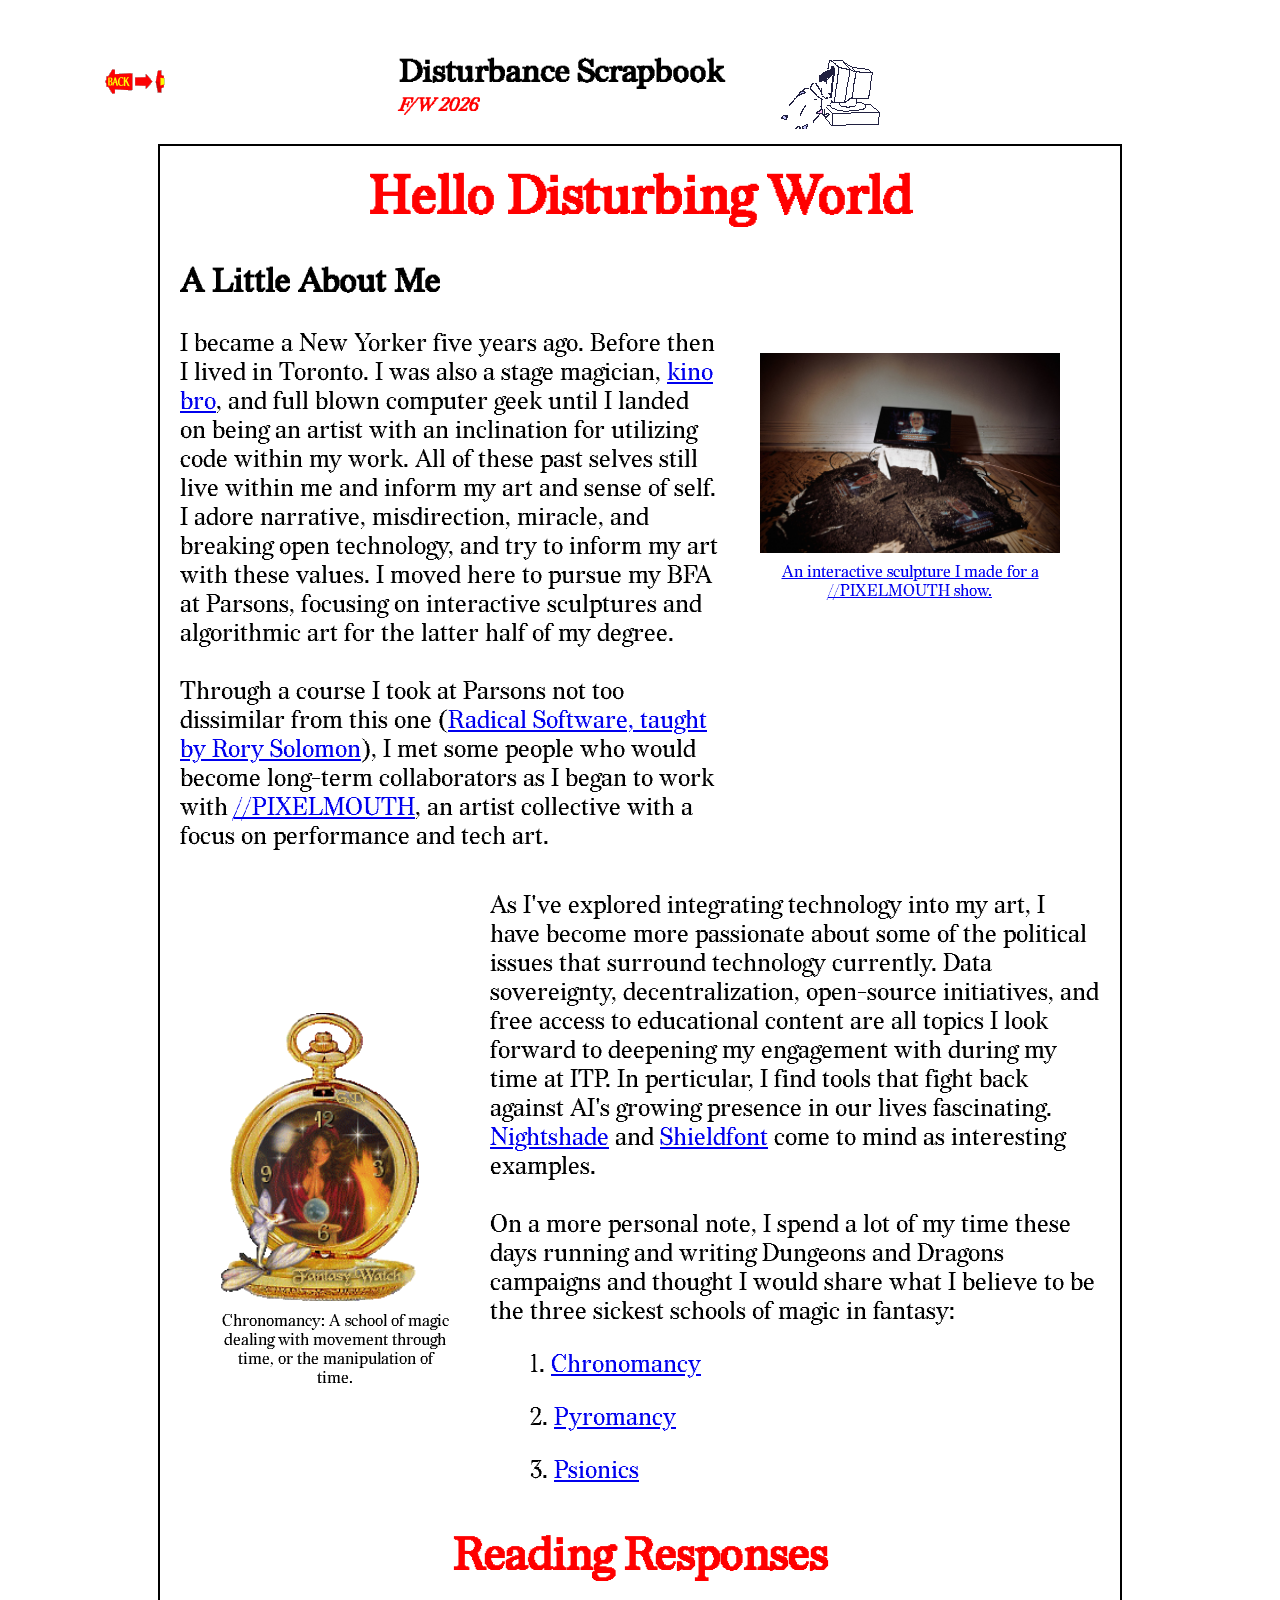
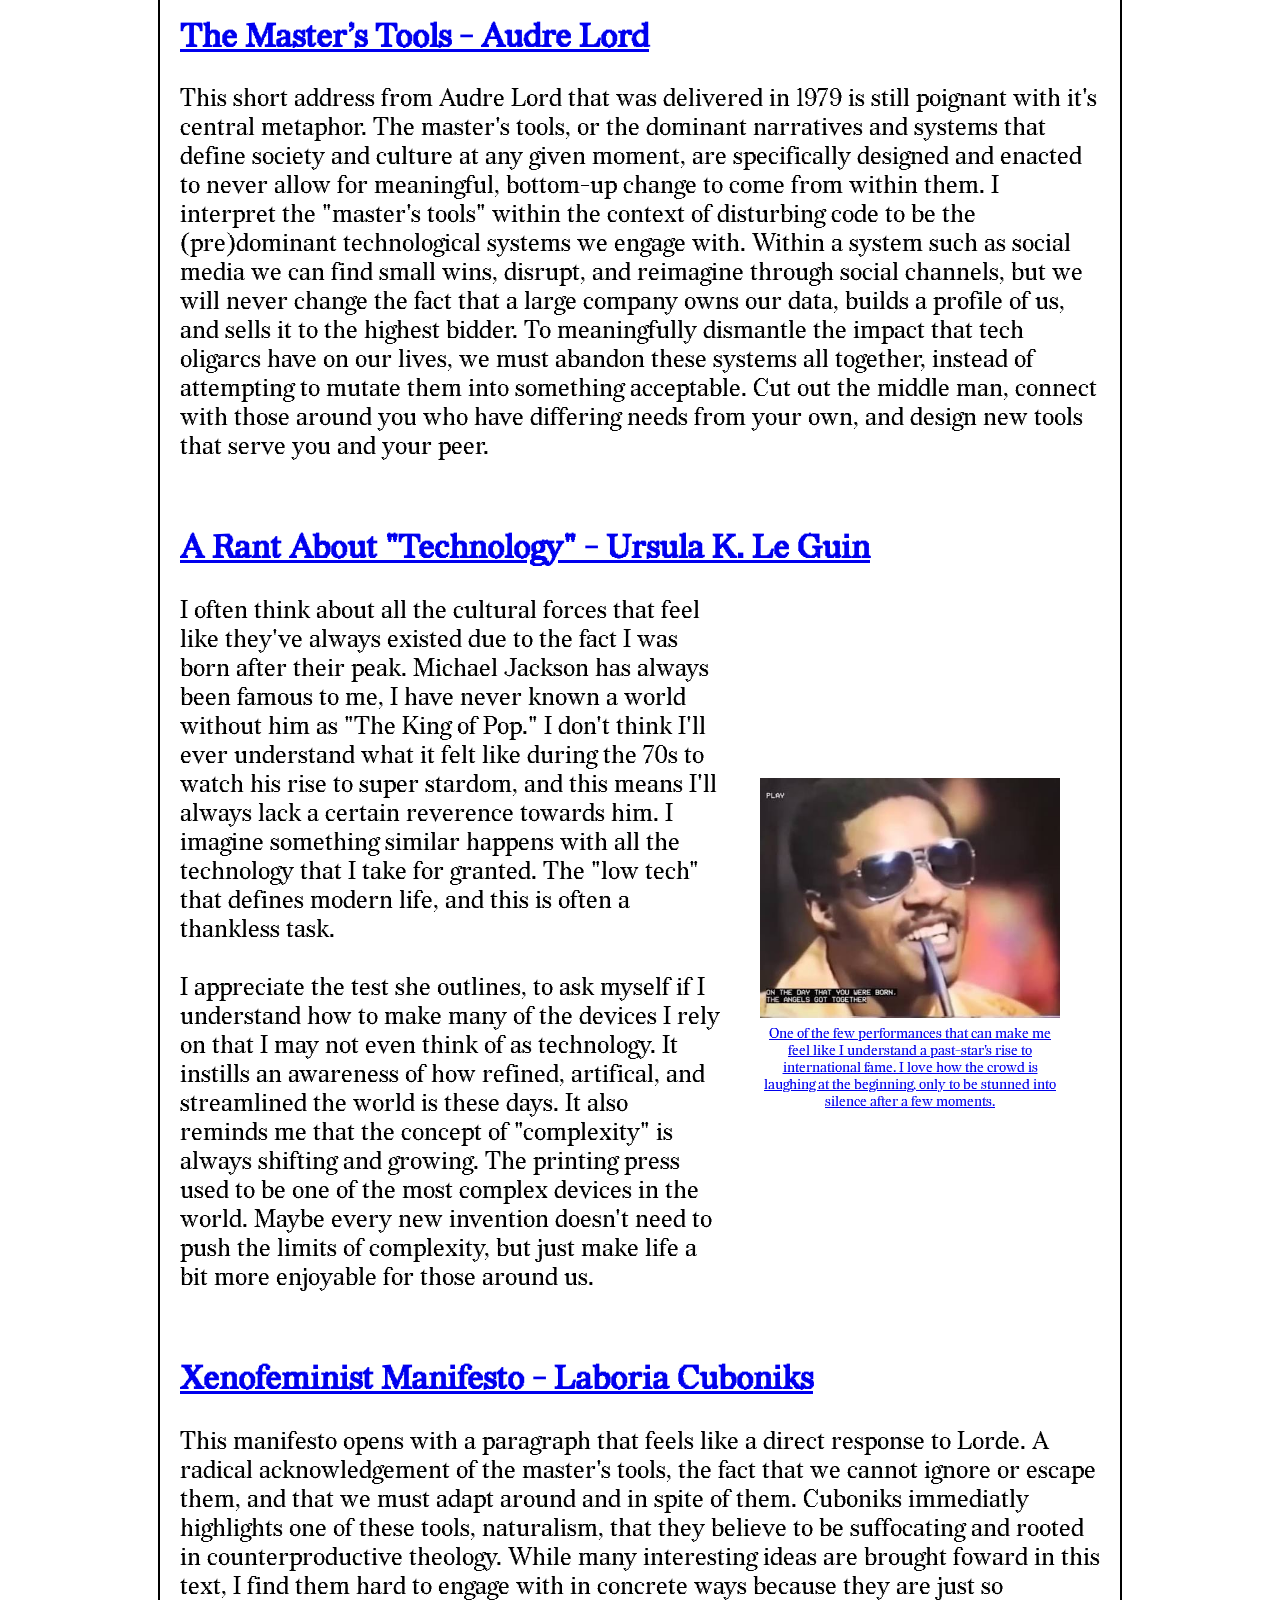
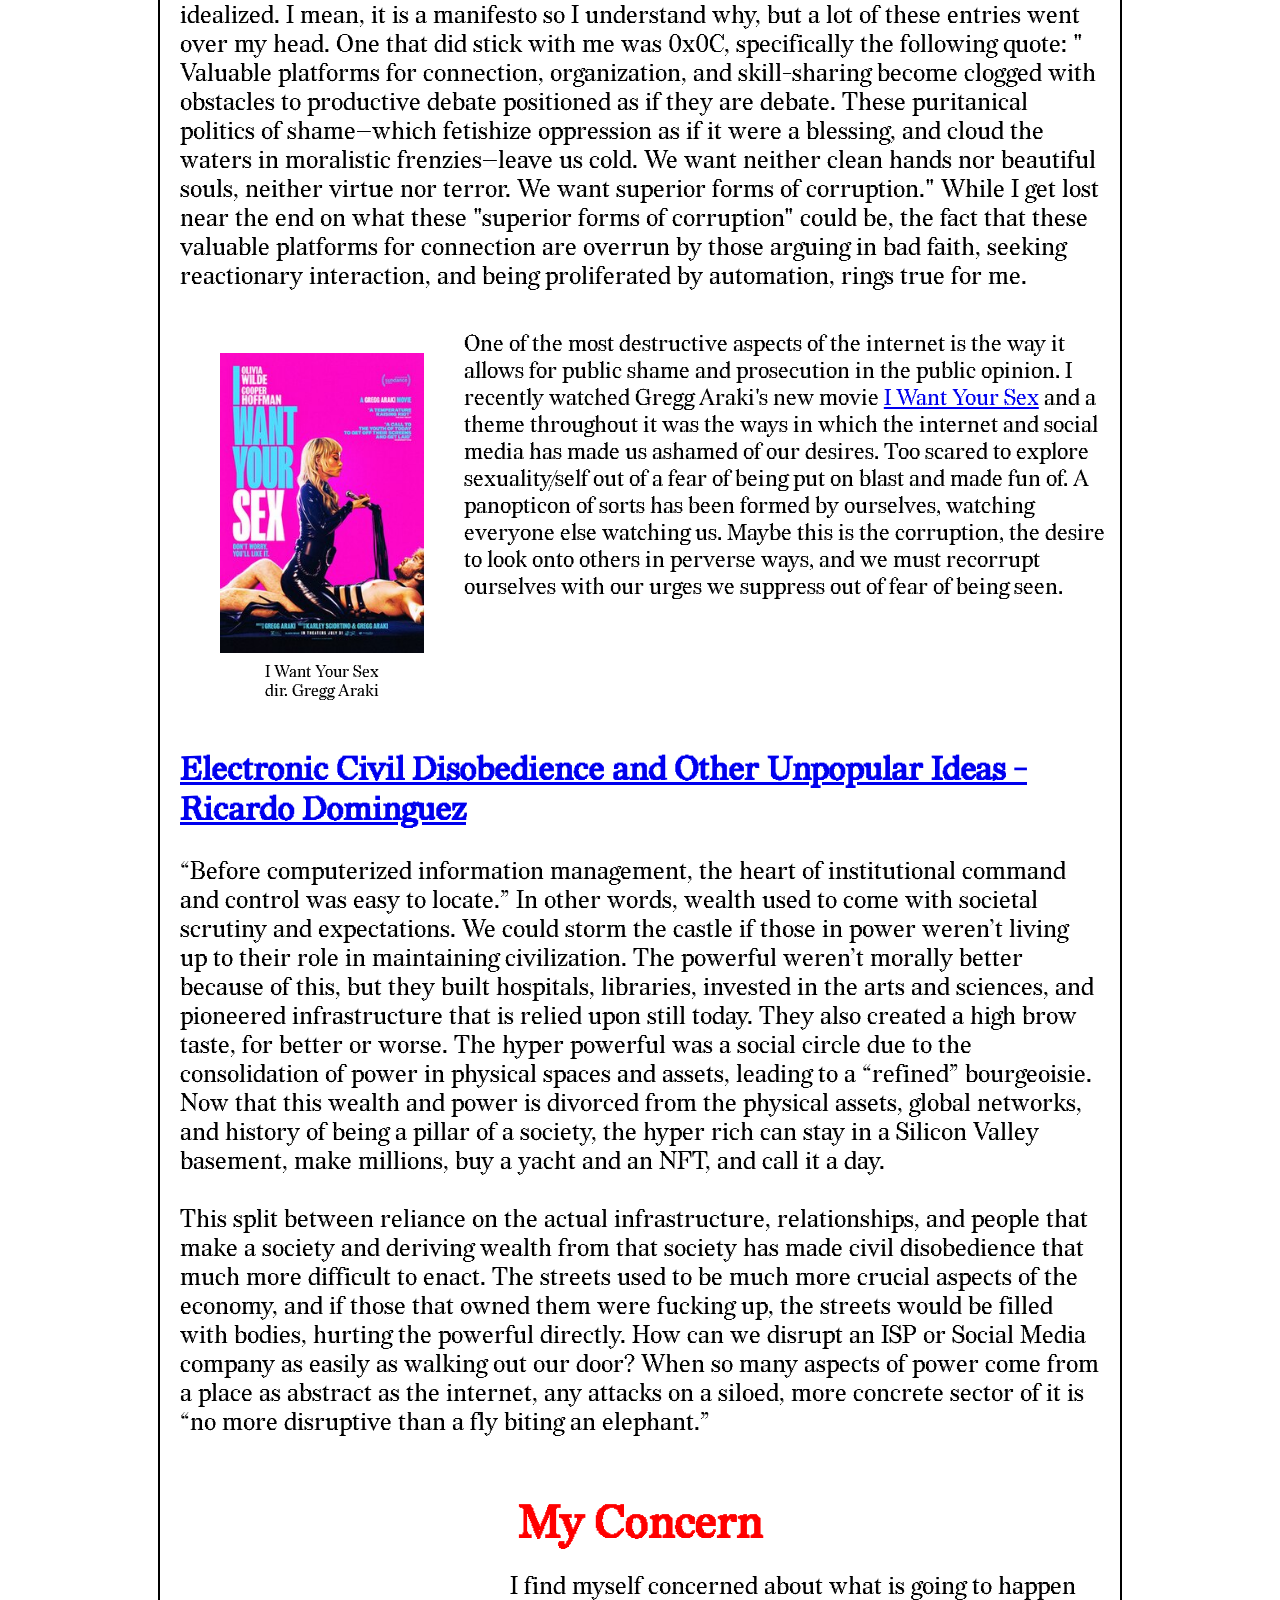
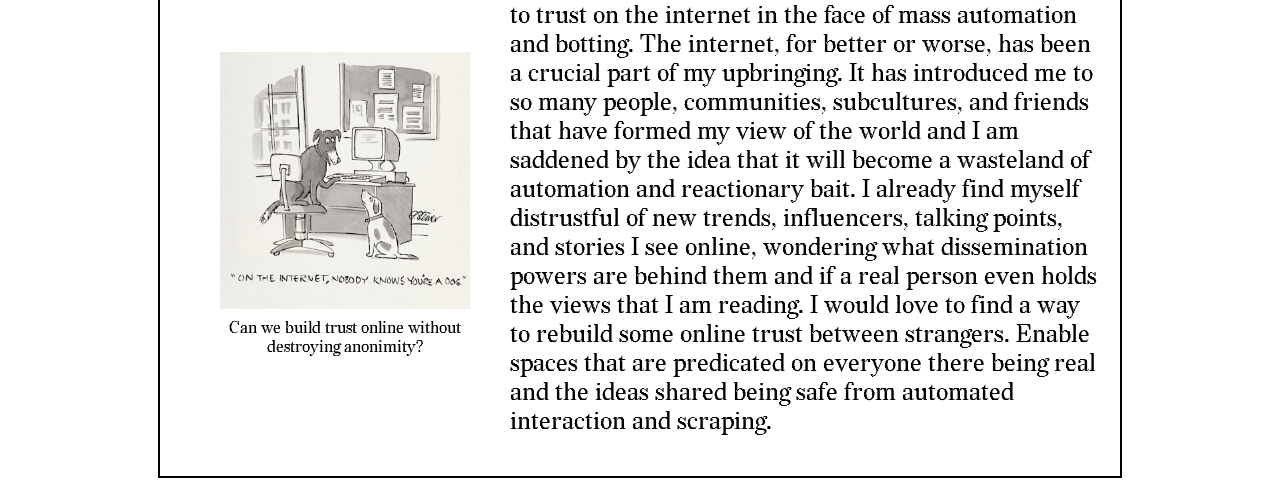
==== commit c10dc9bf: "week 2 update updating week 2 entries and editing week 1" ====
--- a/posts/09_14_2026_blogpost.html
+++ b/posts/09_14_2026_blogpost.html
@@ -101,7 +101,50 @@
             <span>This manifesto opens with a paragraph that feels like a direct response to Lorde. A radical acknowledgement
                 of the master's tools, the fact that we cannot ignore or escape them, and that we must adapt around and in spite of them.
                 Cuboniks immediatly highlights one of these tools, naturalism, that they believe to be suffocating and rooted in counterproductive theology.
+                While many interesting ideas are brought foward in this text, I find them hard to engage with in concrete ways because they are
+                just so idealized. I mean, it is a manifesto so I understand why, but a lot of these entries went over my head. One that did stick 
+                with me was 0x0C, specifically the following quote: " Valuable platforms for connection, organization, and skill-sharing become 
+                clogged with obstacles to productive debate positioned as if they are debate. These puritanical politics of shame—which 
+                fetishize oppression as if it were a blessing, and cloud the waters in moralistic frenzies—leave us cold. 
+                We want neither clean hands nor beautiful souls, neither virtue nor terror. We want superior forms of corruption."
+                While I get lost near the end on what these "superior forms of corruption" could be, the fact that these valuable platforms for connection
+                are overrun by those arguing in bad faith, seeking reactionary interaction, and being proliferated by automation, rings true for me.
             </span>
+        </div>
+        <div class='blogpostSubtitle'>
+            <figure>
+                <img src="../assets/images/I_Want_Your_Sex_(film)_poster.jpg" style="height: 300px;">
+                <figcaption>I Want Your Sex <br> dir. Gregg Araki</figcaption>
+            </figure>
+            <span>One of the most destructive aspects of the internet is the way it allows for public shame and prosecution in the public opinion. 
+                I recently watched Gregg Araki's new movie <a href="https://letterboxd.com/tabicass/film/i-want-your-sex/">I Want Your Sex</a> and a theme
+                throughout it was the ways in which the internet and social media has made us ashamed of our desires. Too scared to explore sexuality/self
+                out of a fear of being put on blast and made fun of. A panopticon of sorts has been formed by ourselves, watching everyone else watching us.
+                Maybe this is the corruption, the desire to look onto others in perverse ways, and we must recorrupt ourselves with our urges we suppress
+                out of fear of being seen.</span>
+        </div>
+        <div class="blogpostSubtitle">
+            <h2><a href="https://monoskop.org/images/d/df/Critical_Art_Ensemble_Electronic_Civil_Disobedience_and_Other_Unpopular_Ideas.pdf">Electronic Civil Disobedience and Other Unpopular Ideas - Ricardo Dominguez</a></h2>
+        </div>
+        <div class="blockParent">
+            <span>“Before computerized information management, the heart of institutional command and control was easy to locate.”
+            In other words, wealth used to come with societal scrutiny and expectations. We could storm the castle if those in
+            power weren’t living up to their role in maintaining civilization. The powerful weren’t morally better because of 
+            this, but they built hospitals, libraries, invested in the arts and sciences, and pioneered infrastructure that 
+            is relied upon still today. They also created a high brow taste, for better or worse. The hyper powerful was a 
+            social circle due to the consolidation of power in physical spaces and assets, leading to a “refined” bourgeoisie. 
+            Now that this wealth and power is divorced from the physical assets, global networks, and history of being a pillar 
+            of a society, the hyper rich can stay in a Silicon Valley basement, make millions, buy a yacht and an NFT, and call 
+            it a day.
+            <br>
+            <br>
+            This split between reliance on the actual infrastructure, relationships, and people that make a society and 
+            deriving wealth from that society has made civil disobedience that much more difficult to enact. 
+            The streets used to be much more crucial aspects of the economy, and if those that owned them were fucking up,
+            the streets would be filled with bodies, hurting the powerful directly. How can we disrupt an ISP or 
+            Social Media company as easily as walking out our door? When so many aspects of power come from a place 
+            as abstract as the internet, any attacks on a siloed, more concrete sector of it is “no more disruptive 
+            than a fly biting an elephant.”</span>
         </div>
         <h2 class="blogpostTitle" style="font-size: 34pt; padding-bottom: 15px;">My Concern</h2>
         <div class="blockParent">
@@ -111,7 +154,13 @@
                 </figcaption>
             </figure>
             <span>I find myself concerned about what is going to happen to trust on the internet in the face of
-                mass automation and botting. 
+                mass automation and botting. The internet, for better or worse, has been a crucial part of my upbringing.
+                It has introduced me to so many people, communities, subcultures, and friends that have formed my view
+                of the world and I am saddened by the idea that it will become a wasteland of automation and reactionary
+                bait. I already find myself distrustful of new trends, influencers, talking points, and stories I see online,
+                wondering what dissemination powers are behind them and if a real person even holds the views that I am reading.
+                I would love to find a way to rebuild some online trust between strangers. Enable spaces that are predicated on 
+                everyone there being real and the ideas shared being safe from automated interaction and scraping. 
             </span>
 
         </div>
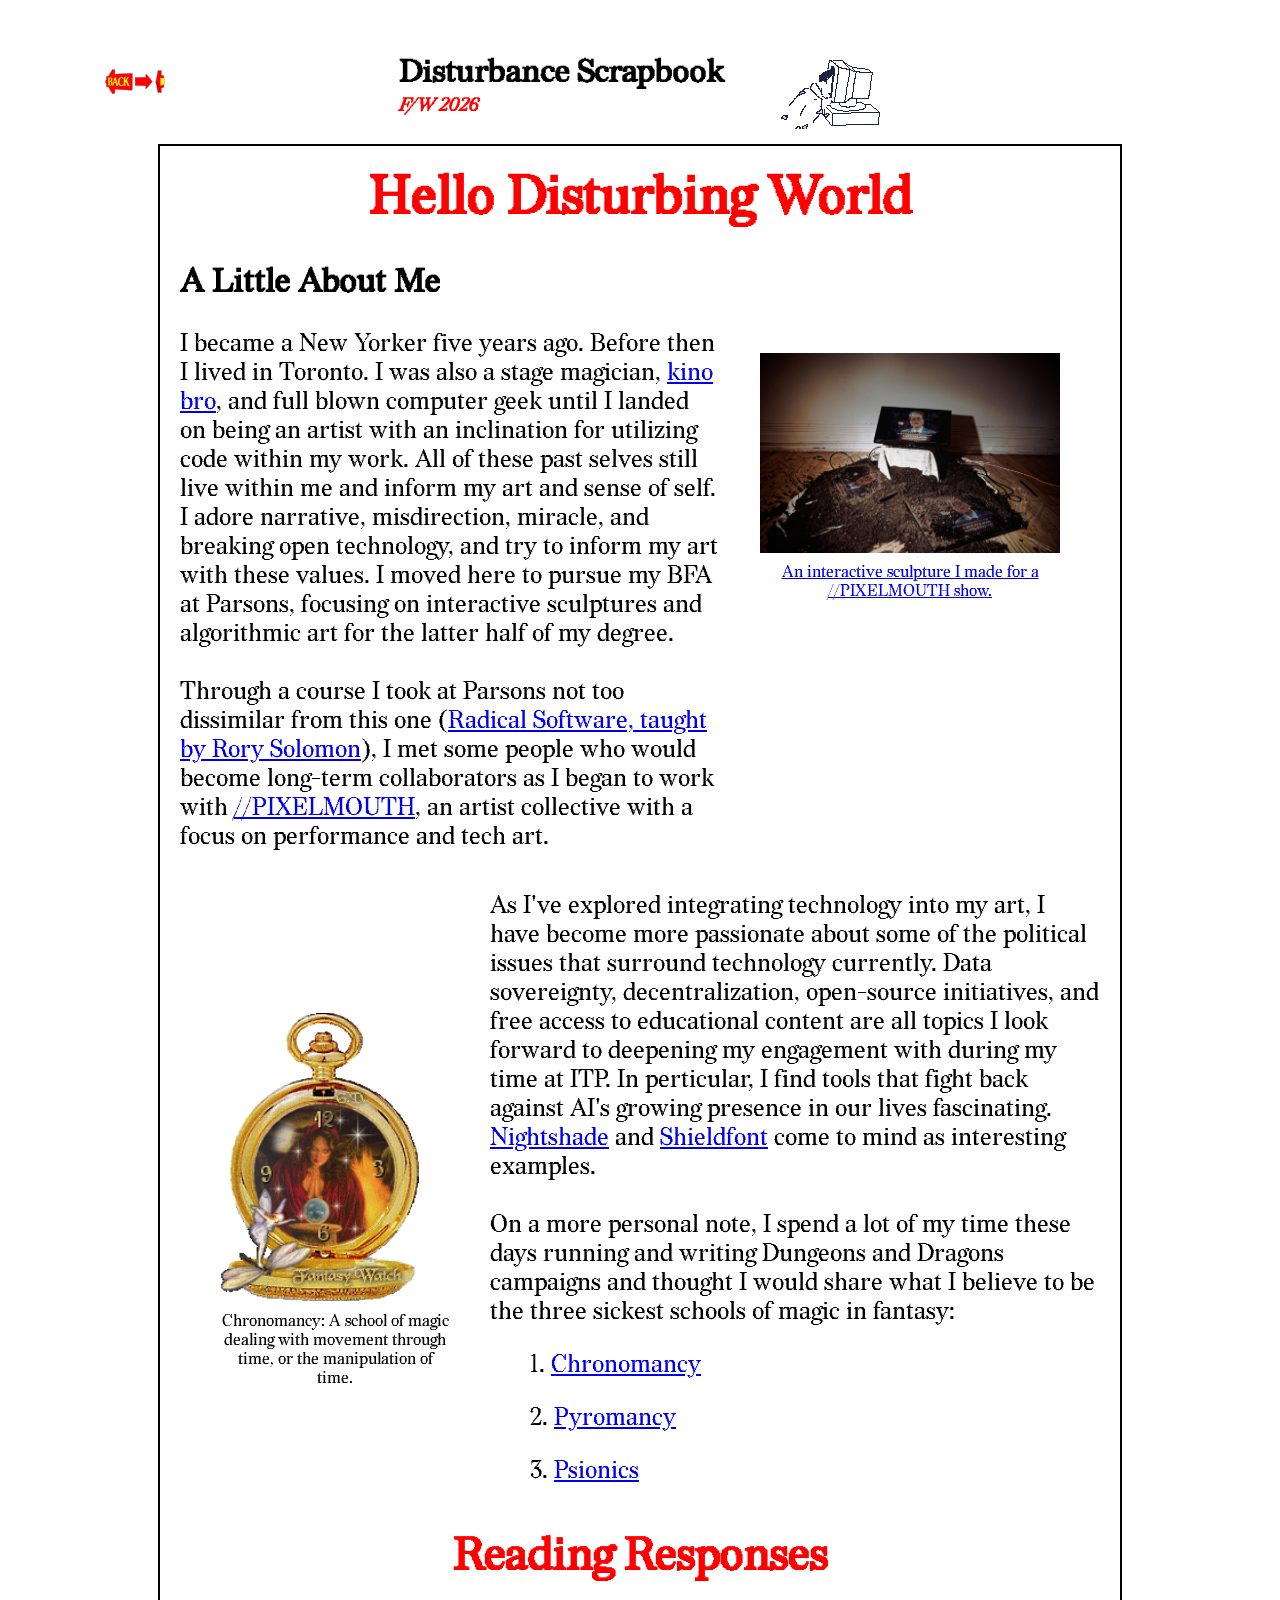
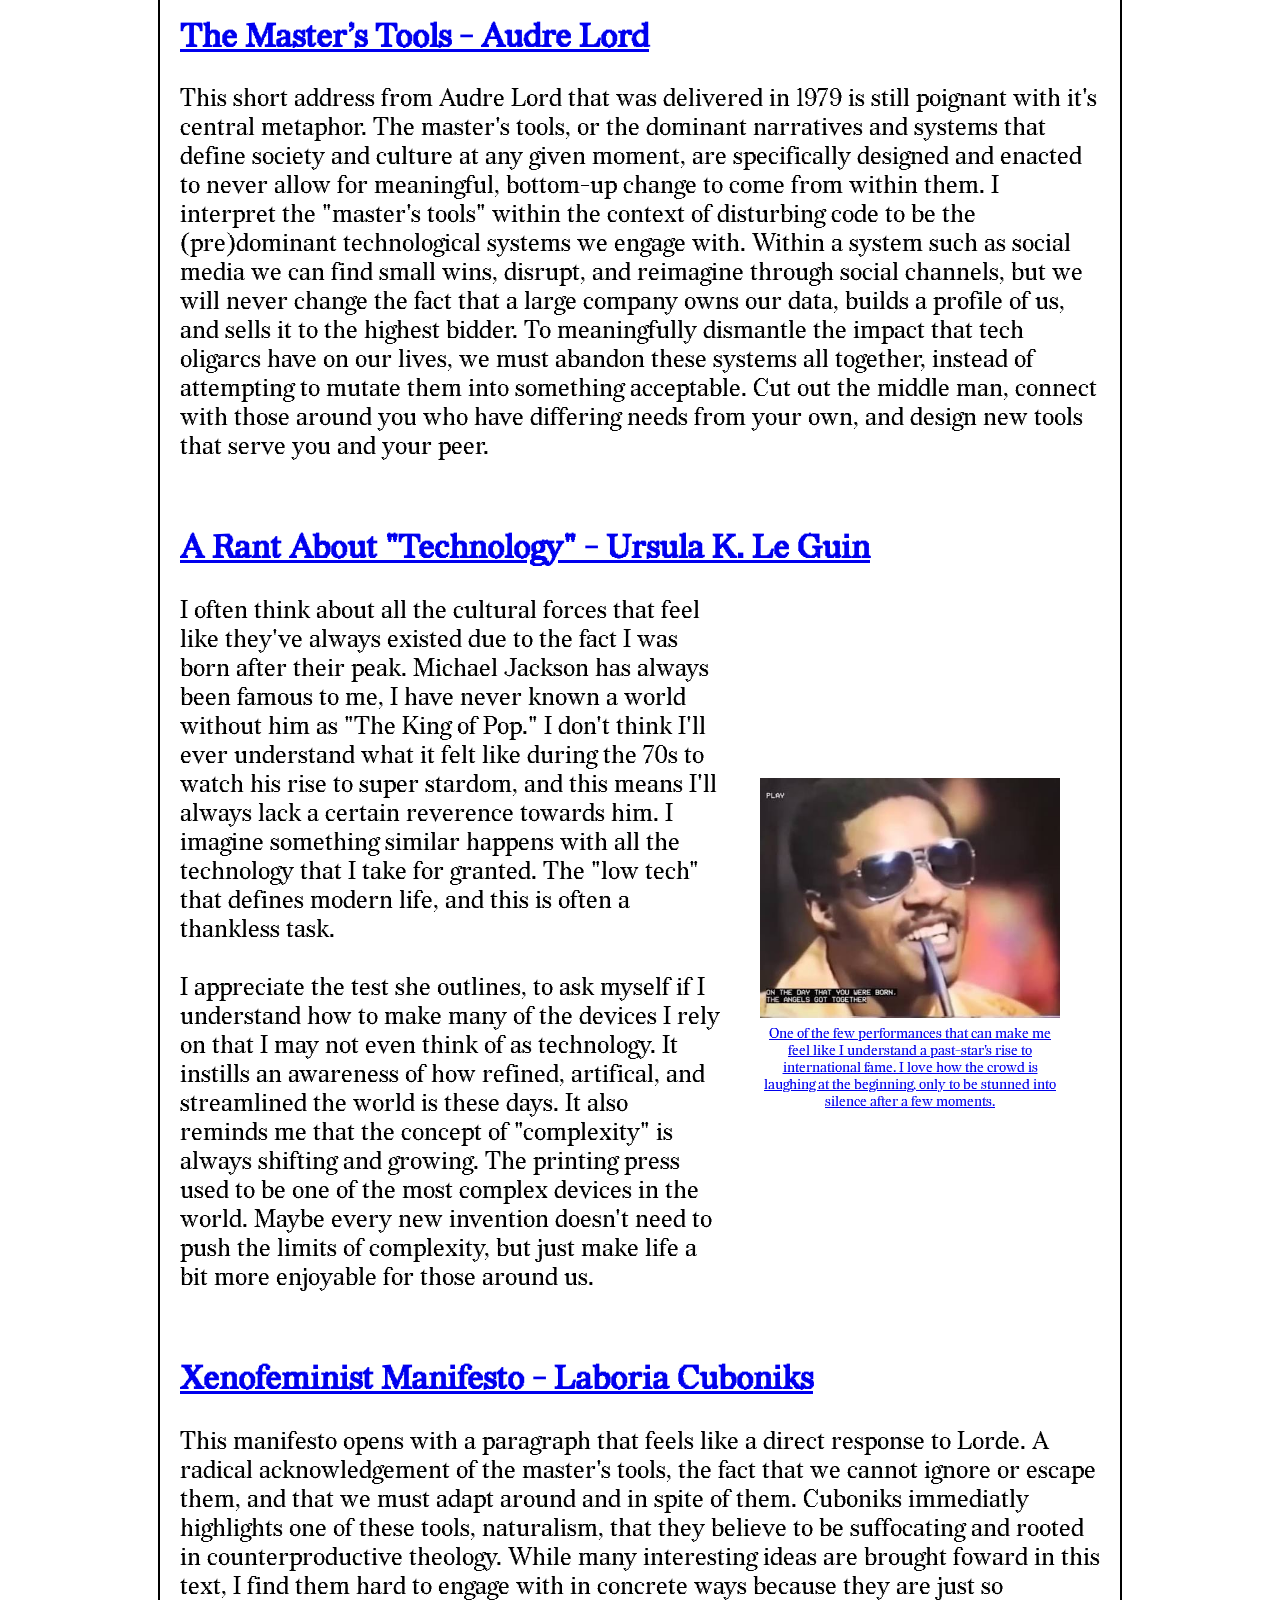
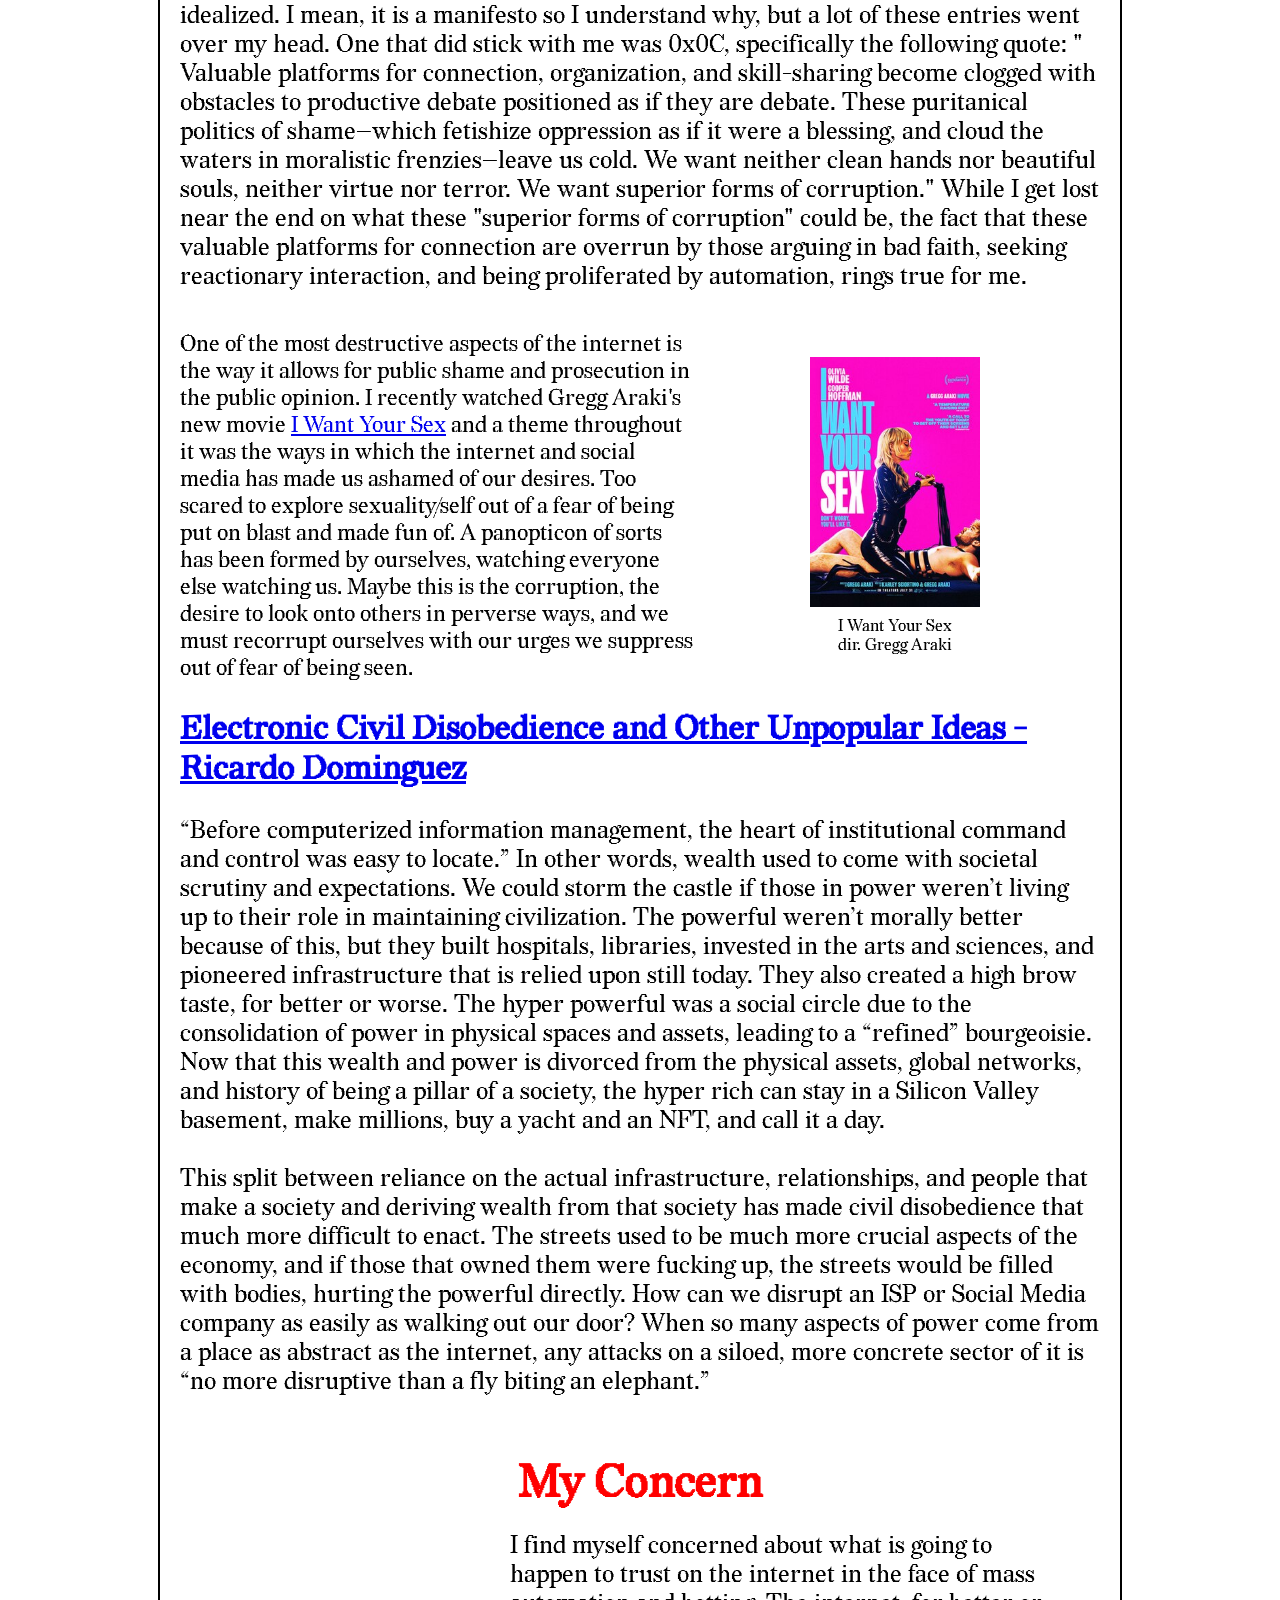
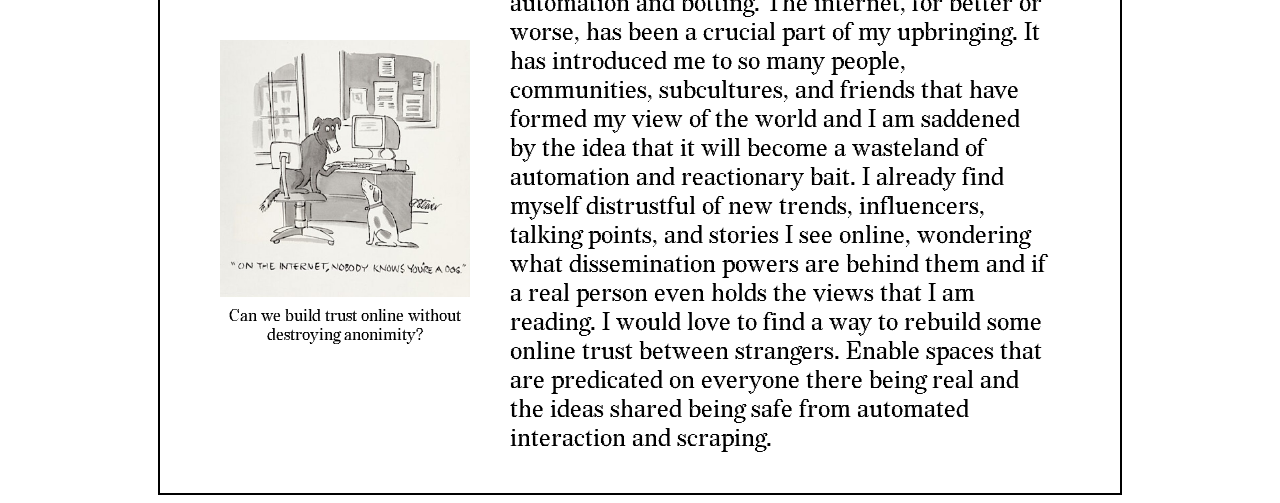
==== commit 1b5585bb: "Update 09_14_2026_blogpost.html" ====
--- a/posts/09_14_2026_blogpost.html
+++ b/posts/09_14_2026_blogpost.html
@@ -112,16 +112,17 @@
             </span>
         </div>
         <div class='blogpostSubtitle'>
-            <figure>
-                <img src="../assets/images/I_Want_Your_Sex_(film)_poster.jpg" style="height: 300px;">
-                <figcaption>I Want Your Sex <br> dir. Gregg Araki</figcaption>
-            </figure>
             <span>One of the most destructive aspects of the internet is the way it allows for public shame and prosecution in the public opinion. 
                 I recently watched Gregg Araki's new movie <a href="https://letterboxd.com/tabicass/film/i-want-your-sex/">I Want Your Sex</a> and a theme
                 throughout it was the ways in which the internet and social media has made us ashamed of our desires. Too scared to explore sexuality/self
                 out of a fear of being put on blast and made fun of. A panopticon of sorts has been formed by ourselves, watching everyone else watching us.
                 Maybe this is the corruption, the desire to look onto others in perverse ways, and we must recorrupt ourselves with our urges we suppress
-                out of fear of being seen.</span>
+                out of fear of being seen.
+            </span>
+            <figure style="padding-right: 100px; padding-left: 75px;">
+                <img src="../assets/images/I_Want_Your_Sex_(film)_poster.jpg" style="height: 250px;">
+                <figcaption>I Want Your Sex <br> dir. Gregg Araki</figcaption>
+            </figure>
         </div>
         <div class="blogpostSubtitle">
             <h2><a href="https://monoskop.org/images/d/df/Critical_Art_Ensemble_Electronic_Civil_Disobedience_and_Other_Unpopular_Ideas.pdf">Electronic Civil Disobedience and Other Unpopular Ideas - Ricardo Dominguez</a></h2>
@@ -153,7 +154,7 @@
                 <figcaption>Can we build trust online without destroying anonimity?
                 </figcaption>
             </figure>
-            <span>I find myself concerned about what is going to happen to trust on the internet in the face of
+            <span style="padding-right: 50px;">I find myself concerned about what is going to happen to trust on the internet in the face of
                 mass automation and botting. The internet, for better or worse, has been a crucial part of my upbringing.
                 It has introduced me to so many people, communities, subcultures, and friends that have formed my view
                 of the world and I am saddened by the idea that it will become a wasteland of automation and reactionary
